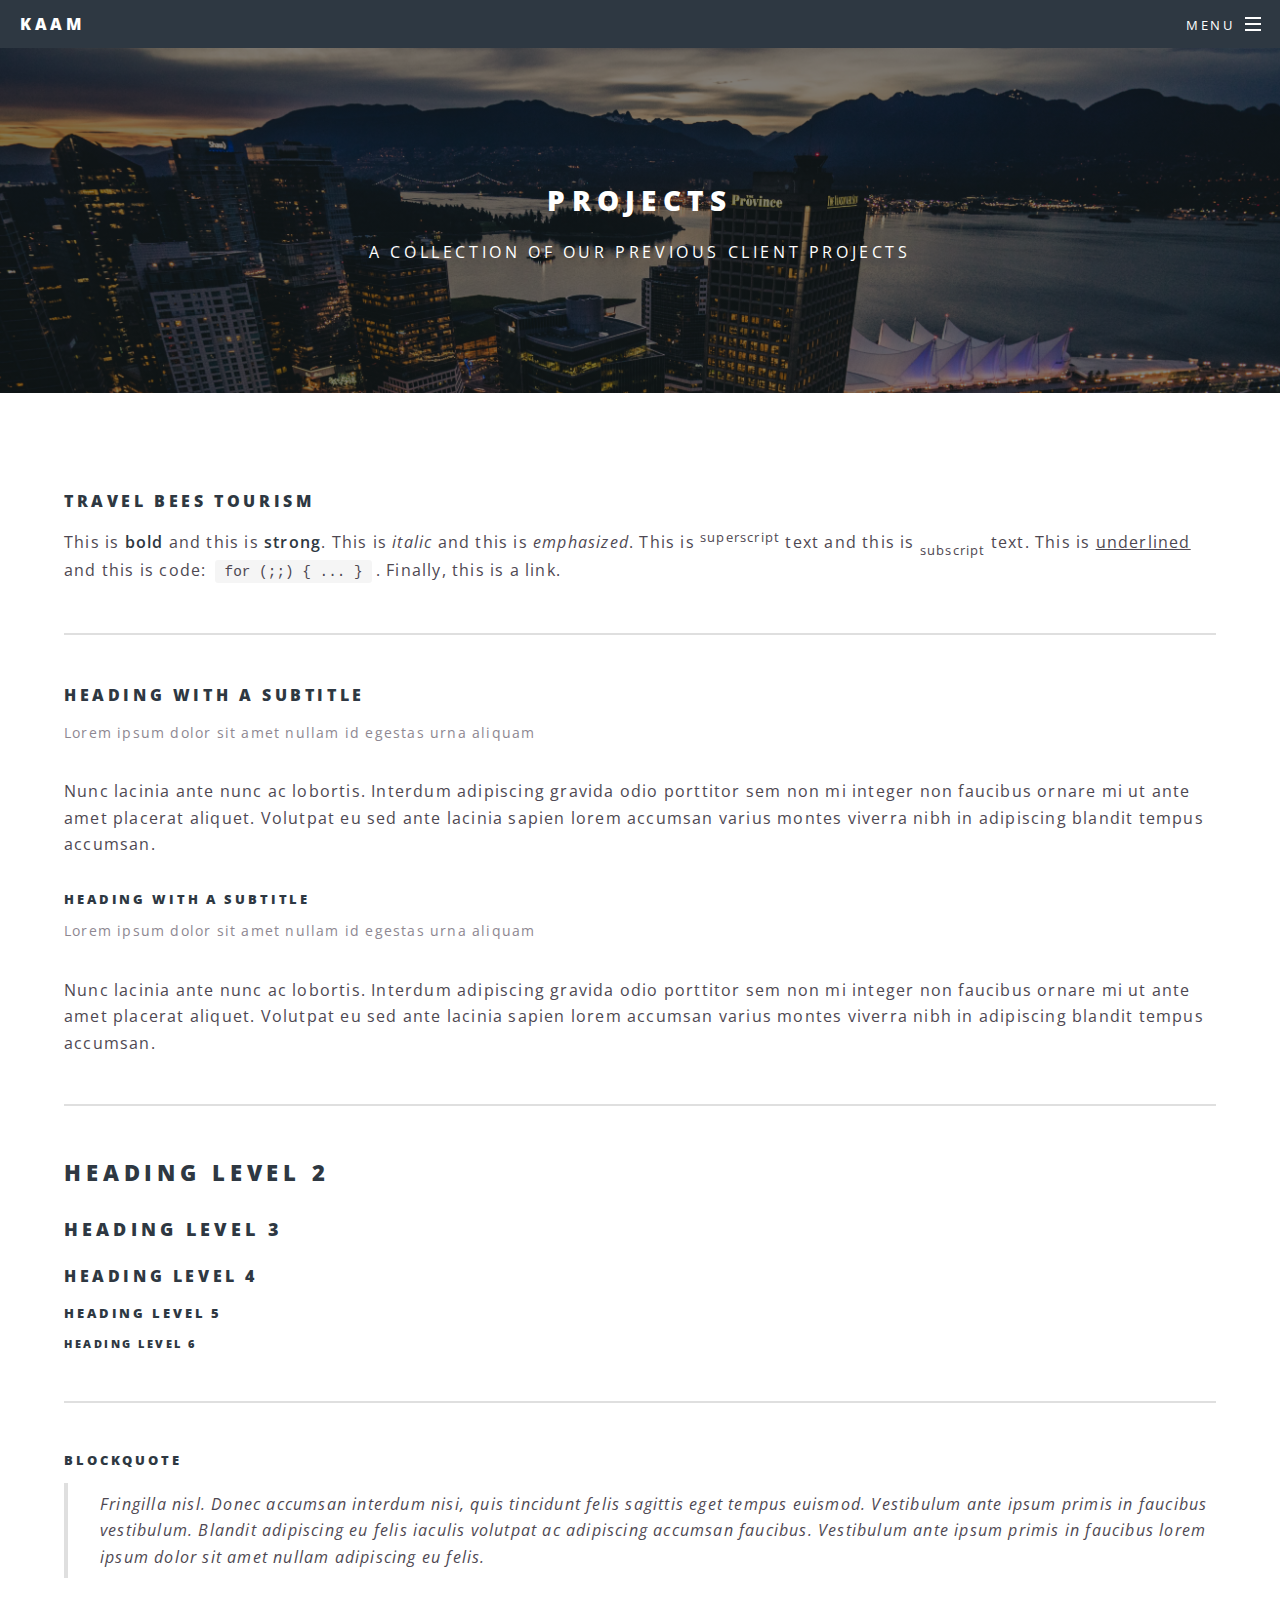
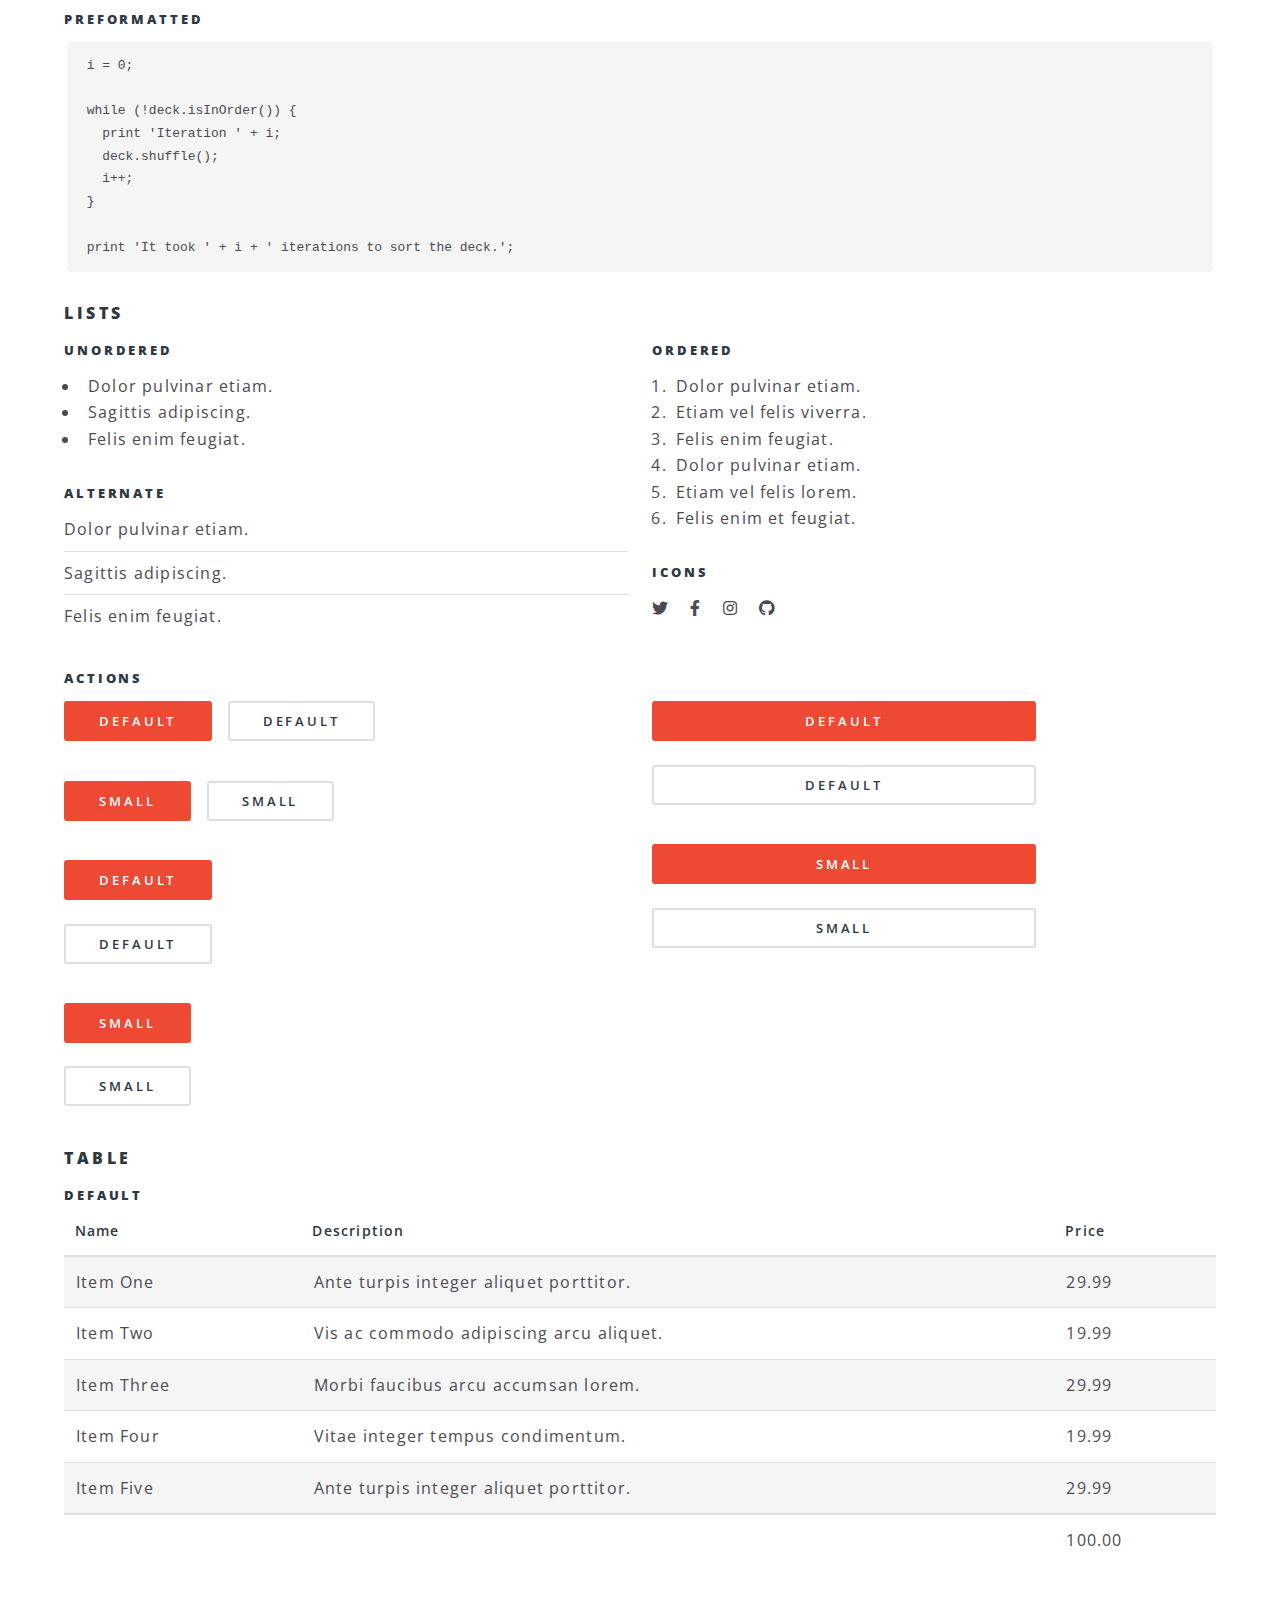
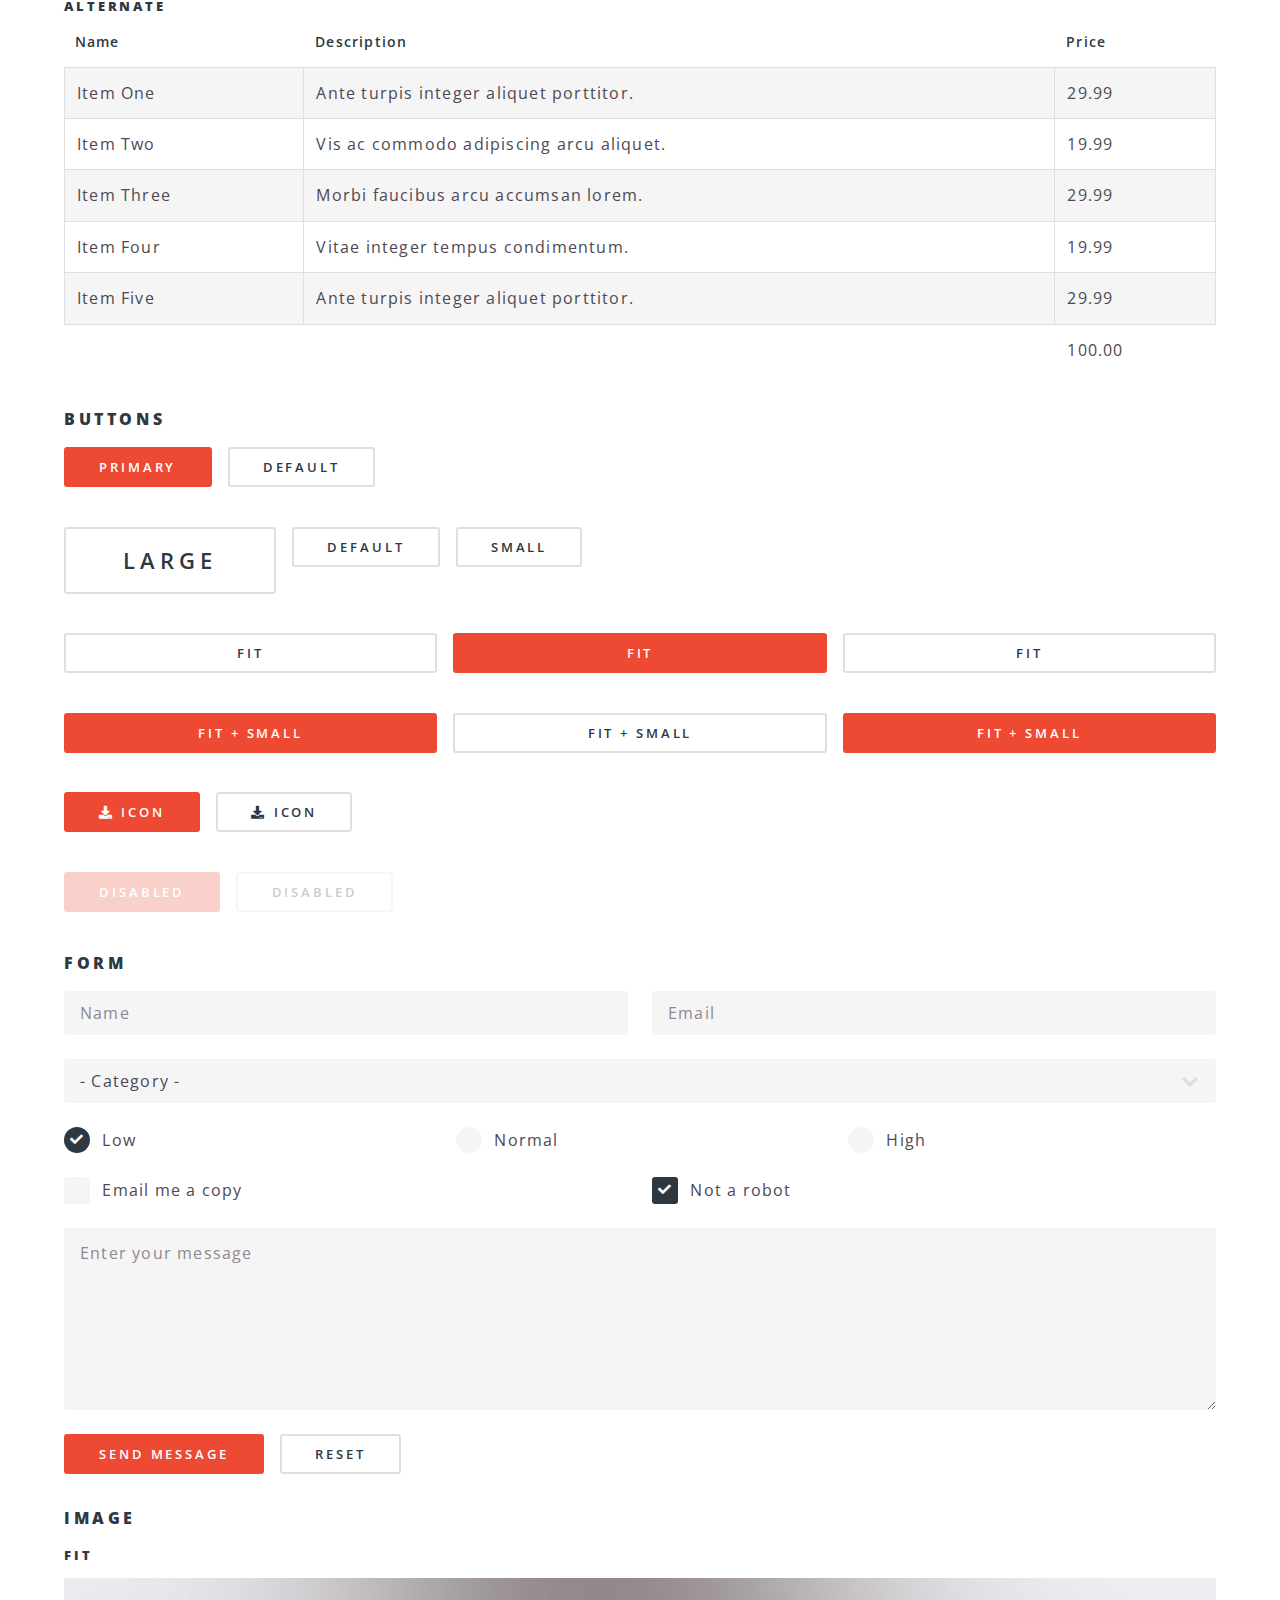
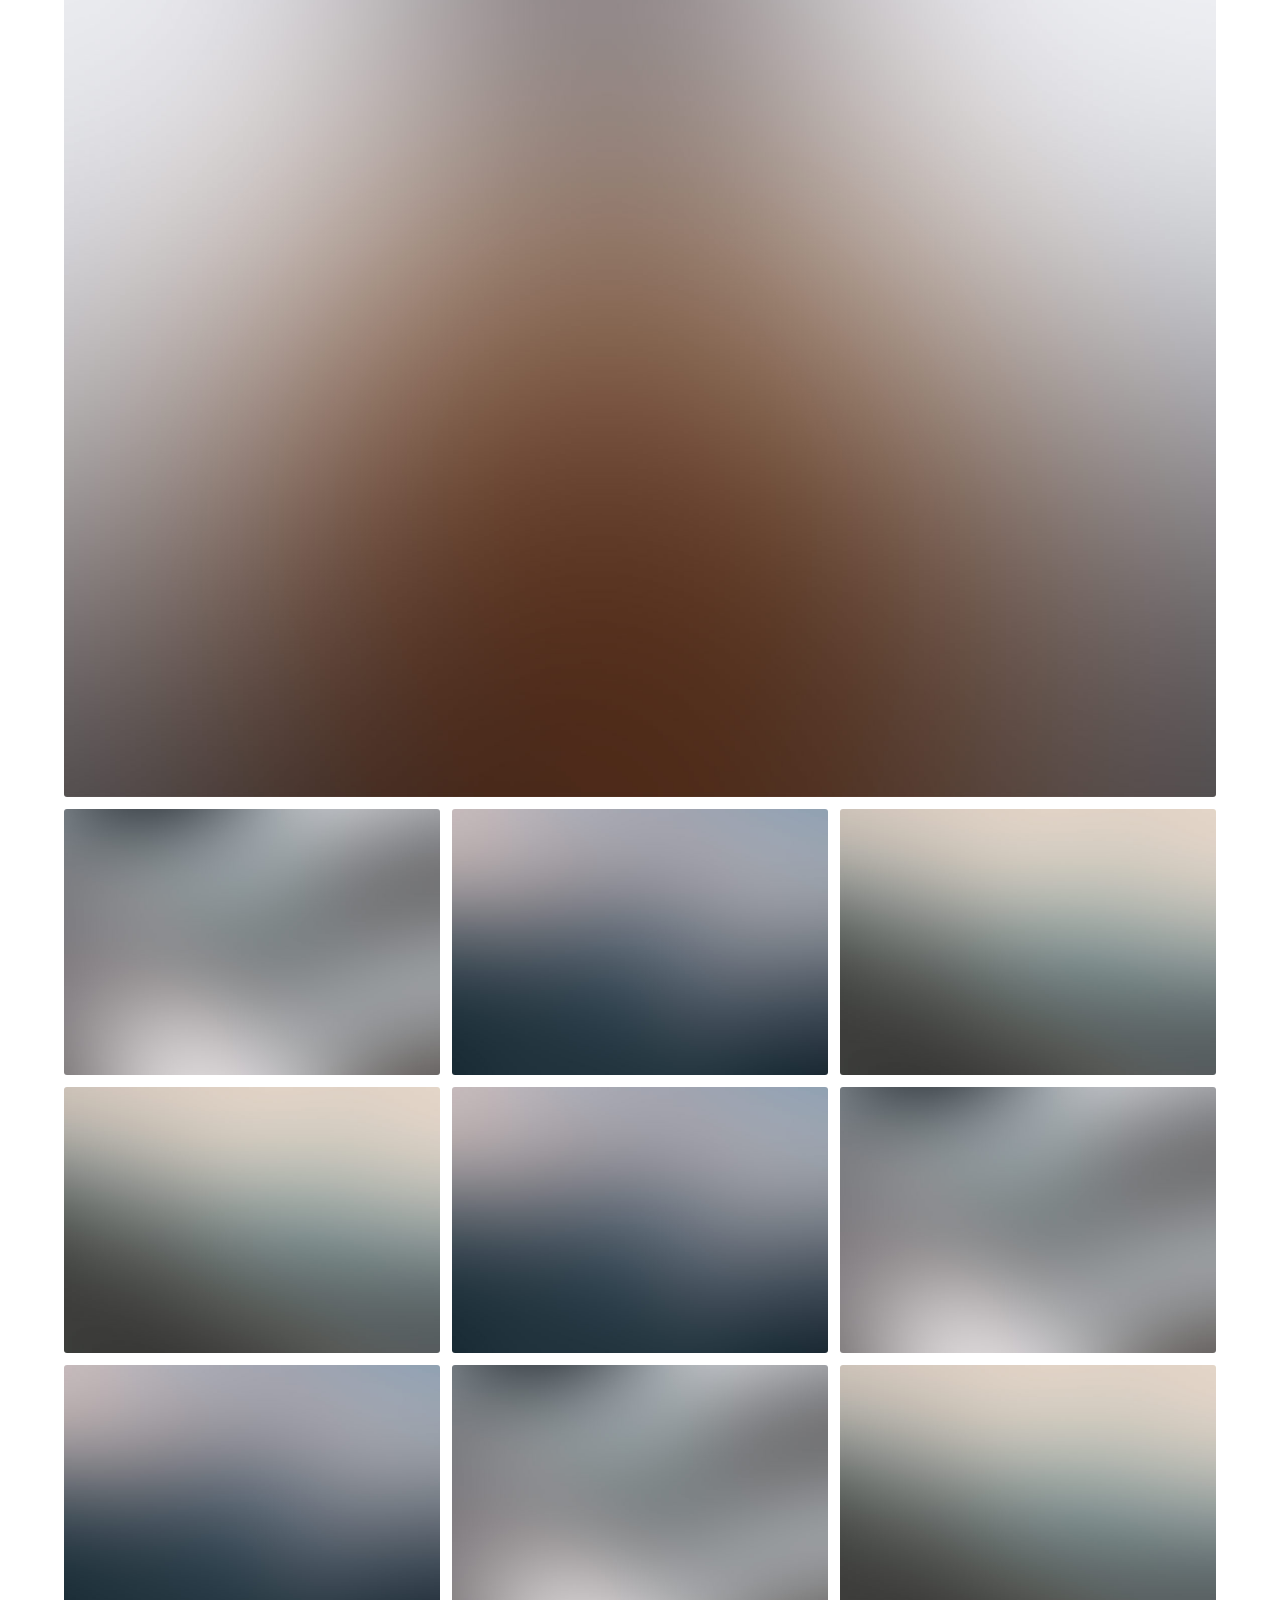
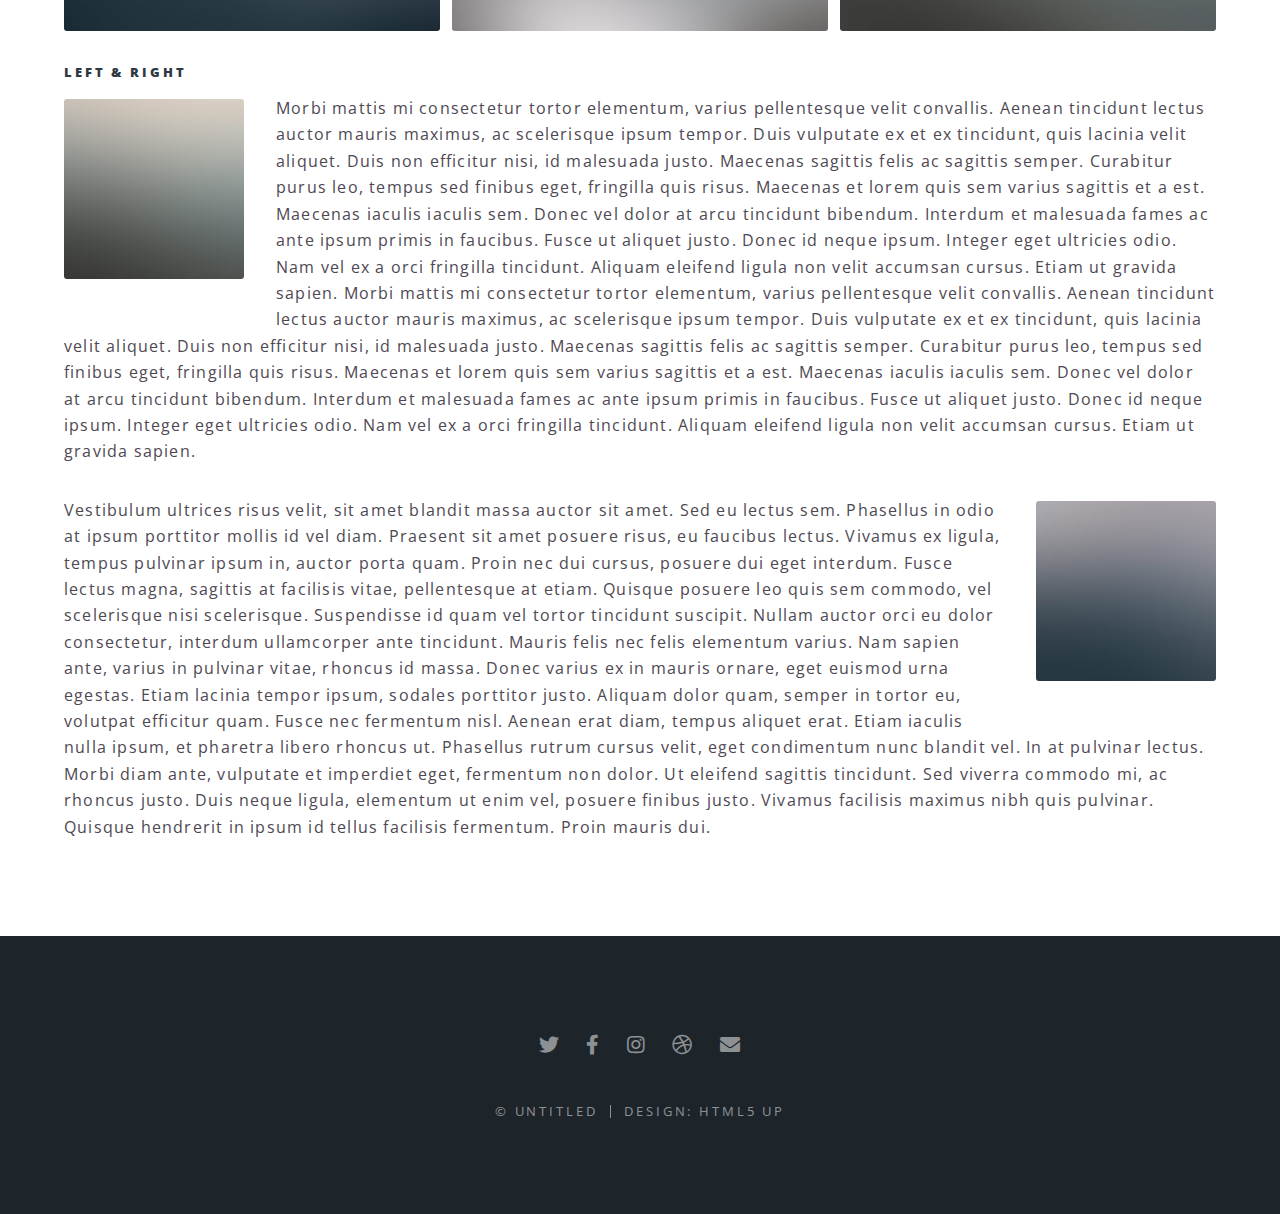
==== elements.html @ d5a46a58 "initial upload" ====
<!DOCTYPE HTML>
<!--
	Spectral by HTML5 UP
	html5up.net | @ajlkn
	Free for personal and commercial use under the CCA 3.0 license (html5up.net/license)
-->
<html>
	<head>
		<title>Kaam</title>
		<meta charset="utf-8" />
		<meta name="viewport" content="width=device-width, initial-scale=1, user-scalable=no" />
		<link rel="stylesheet" href="assets/css/main.css" />
		<noscript><link rel="stylesheet" href="assets/css/noscript.css" /></noscript>
	</head>
	<body class="is-preload">

		<!-- Page Wrapper -->
			<div id="page-wrapper">

				<!-- Header -->
					<header id="header">
						<h1><a href="index.html">Kaam</a></h1>
						<nav id="nav">
							<ul>
								<li class="special">
									<a href="#menu" class="menuToggle"><span>Menu</span></a>
									<div id="menu">
										<ul>
											<li><a href="index.html">Home</a></li>
											<li><a href="generic.html">Services</a></li>
											<li><a href="elements.html">Projects</a></li>
											<li><a href="#inner">Get a quote</a></li>
											<li><a href="#end">Contact Us</a></li>
										</ul>
									</div>
								</li>
							</ul>
						</nav>
					</header>

				<!-- Main -->
					<article id="main">
						<header>
							<h2>Projects</h2>
							<p>A collection of our previous client projects</p>
						</header>
						<section class="wrapper style5">
							<div class="inner">

								<section>
									<h4><a href="http://travelbees-com.stackstaging.com/" target="_blank">Travel Bees Tourism</a></h4>
									<p>This is <b>bold</b> and this is <strong>strong</strong>. This is <i>italic</i> and this is <em>emphasized</em>.
									This is <sup>superscript</sup> text and this is <sub>subscript</sub> text.
									This is <u>underlined</u> and this is code: <code>for (;;) { ... }</code>. Finally, <a href="#">this is a link</a>.</p>
									<hr />
									<header>
										<h4>Heading with a Subtitle</h4>
										<p>Lorem ipsum dolor sit amet nullam id egestas urna aliquam</p>
									</header>
									<p>Nunc lacinia ante nunc ac lobortis. Interdum adipiscing gravida odio porttitor sem non mi integer non faucibus ornare mi ut ante amet placerat aliquet. Volutpat eu sed ante lacinia sapien lorem accumsan varius montes viverra nibh in adipiscing blandit tempus accumsan.</p>
									<header>
										<h5>Heading with a Subtitle</h5>
										<p>Lorem ipsum dolor sit amet nullam id egestas urna aliquam</p>
									</header>
									<p>Nunc lacinia ante nunc ac lobortis. Interdum adipiscing gravida odio porttitor sem non mi integer non faucibus ornare mi ut ante amet placerat aliquet. Volutpat eu sed ante lacinia sapien lorem accumsan varius montes viverra nibh in adipiscing blandit tempus accumsan.</p>
									<hr />
									<h2>Heading Level 2</h2>
									<h3>Heading Level 3</h3>
									<h4>Heading Level 4</h4>
									<h5>Heading Level 5</h5>
									<h6>Heading Level 6</h6>
									<hr />
									<h5>Blockquote</h5>
									<blockquote>Fringilla nisl. Donec accumsan interdum nisi, quis tincidunt felis sagittis eget tempus euismod. Vestibulum ante ipsum primis in faucibus vestibulum. Blandit adipiscing eu felis iaculis volutpat ac adipiscing accumsan faucibus. Vestibulum ante ipsum primis in faucibus lorem ipsum dolor sit amet nullam adipiscing eu felis.</blockquote>
									<h5>Preformatted</h5>
									<pre><code>i = 0;

while (!deck.isInOrder()) {
  print 'Iteration ' + i;
  deck.shuffle();
  i++;
}

print 'It took ' + i + ' iterations to sort the deck.';</code></pre>
								</section>

								<section>
									<h4>Lists</h4>
									<div class="row">
										<div class="col-6 col-12-medium">
											<h5>Unordered</h5>
											<ul>
												<li>Dolor pulvinar etiam.</li>
												<li>Sagittis adipiscing.</li>
												<li>Felis enim feugiat.</li>
											</ul>
											<h5>Alternate</h5>
											<ul class="alt">
												<li>Dolor pulvinar etiam.</li>
												<li>Sagittis adipiscing.</li>
												<li>Felis enim feugiat.</li>
											</ul>
										</div>
										<div class="col-6 col-12-medium">
											<h5>Ordered</h5>
											<ol>
												<li>Dolor pulvinar etiam.</li>
												<li>Etiam vel felis viverra.</li>
												<li>Felis enim feugiat.</li>
												<li>Dolor pulvinar etiam.</li>
												<li>Etiam vel felis lorem.</li>
												<li>Felis enim et feugiat.</li>
											</ol>
											<h5>Icons</h5>
											<ul class="icons">
												<li><a href="#" class="icon brands fa-twitter"><span class="label">Twitter</span></a></li>
												<li><a href="#" class="icon brands fa-facebook-f"><span class="label">Facebook</span></a></li>
												<li><a href="#" class="icon brands fa-instagram"><span class="label">Instagram</span></a></li>
												<li><a href="#" class="icon brands fa-github"><span class="label">Github</span></a></li>
											</ul>
										</div>
									</div>
									<h5>Actions</h5>
									<div class="row">
										<div class="col-6 col-12-medium">
											<ul class="actions">
												<li><a href="#" class="button primary">Default</a></li>
												<li><a href="#" class="button">Default</a></li>
											</ul>
											<ul class="actions small">
												<li><a href="#" class="button primary small">Small</a></li>
												<li><a href="#" class="button small">Small</a></li>
											</ul>
											<ul class="actions stacked">
												<li><a href="#" class="button primary">Default</a></li>
												<li><a href="#" class="button">Default</a></li>
											</ul>
											<ul class="actions stacked">
												<li><a href="#" class="button primary small">Small</a></li>
												<li><a href="#" class="button small">Small</a></li>
											</ul>
										</div>
										<div class="col-6 col-12-medium">
											<ul class="actions stacked">
												<li><a href="#" class="button primary fit">Default</a></li>
												<li><a href="#" class="button fit">Default</a></li>
											</ul>
											<ul class="actions stacked">
												<li><a href="#" class="button primary small fit">Small</a></li>
												<li><a href="#" class="button small fit">Small</a></li>
											</ul>
										</div>
									</div>
								</section>

								<section>
									<h4>Table</h4>
									<h5>Default</h5>
									<div class="table-wrapper">
										<table>
											<thead>
												<tr>
													<th>Name</th>
													<th>Description</th>
													<th>Price</th>
												</tr>
											</thead>
											<tbody>
												<tr>
													<td>Item One</td>
													<td>Ante turpis integer aliquet porttitor.</td>
													<td>29.99</td>
												</tr>
												<tr>
													<td>Item Two</td>
													<td>Vis ac commodo adipiscing arcu aliquet.</td>
													<td>19.99</td>
												</tr>
												<tr>
													<td>Item Three</td>
													<td> Morbi faucibus arcu accumsan lorem.</td>
													<td>29.99</td>
												</tr>
												<tr>
													<td>Item Four</td>
													<td>Vitae integer tempus condimentum.</td>
													<td>19.99</td>
												</tr>
												<tr>
													<td>Item Five</td>
													<td>Ante turpis integer aliquet porttitor.</td>
													<td>29.99</td>
												</tr>
											</tbody>
											<tfoot>
												<tr>
													<td colspan="2"></td>
													<td>100.00</td>
												</tr>
											</tfoot>
										</table>
									</div>

									<h5>Alternate</h5>
									<div class="table-wrapper">
										<table class="alt">
											<thead>
												<tr>
													<th>Name</th>
													<th>Description</th>
													<th>Price</th>
												</tr>
											</thead>
											<tbody>
												<tr>
													<td>Item One</td>
													<td>Ante turpis integer aliquet porttitor.</td>
													<td>29.99</td>
												</tr>
												<tr>
													<td>Item Two</td>
													<td>Vis ac commodo adipiscing arcu aliquet.</td>
													<td>19.99</td>
												</tr>
												<tr>
													<td>Item Three</td>
													<td> Morbi faucibus arcu accumsan lorem.</td>
													<td>29.99</td>
												</tr>
												<tr>
													<td>Item Four</td>
													<td>Vitae integer tempus condimentum.</td>
													<td>19.99</td>
												</tr>
												<tr>
													<td>Item Five</td>
													<td>Ante turpis integer aliquet porttitor.</td>
													<td>29.99</td>
												</tr>
											</tbody>
											<tfoot>
												<tr>
													<td colspan="2"></td>
													<td>100.00</td>
												</tr>
											</tfoot>
										</table>
									</div>
								</section>

								<section>
									<h4>Buttons</h4>
									<ul class="actions">
										<li><a href="#" class="button primary">Primary</a></li>
										<li><a href="#" class="button">Default</a></li>
									</ul>
									<ul class="actions">
										<li><a href="#" class="button large">Large</a></li>
										<li><a href="#" class="button">Default</a></li>
										<li><a href="#" class="button small">Small</a></li>
									</ul>
									<ul class="actions fit">
										<li><a href="#" class="button fit">Fit</a></li>
										<li><a href="#" class="button primary fit">Fit</a></li>
										<li><a href="#" class="button fit">Fit</a></li>
									</ul>
									<ul class="actions fit small">
										<li><a href="#" class="button primary fit small">Fit + Small</a></li>
										<li><a href="#" class="button fit small">Fit + Small</a></li>
										<li><a href="#" class="button primary fit small">Fit + Small</a></li>
									</ul>
									<ul class="actions">
										<li><a href="#" class="button primary icon solid fa-download">Icon</a></li>
										<li><a href="#" class="button icon solid fa-download">Icon</a></li>
									</ul>
									<ul class="actions">
										<li><span class="button primary disabled">Disabled</span></li>
										<li><span class="button disabled">Disabled</span></li>
									</ul>
								</section>

								<section>
									<h4>Form</h4>
									<form method="post" action="#">
										<div class="row gtr-uniform">
											<div class="col-6 col-12-xsmall">
												<input type="text" name="demo-name" id="demo-name" value="" placeholder="Name" />
											</div>
											<div class="col-6 col-12-xsmall">
												<input type="email" name="demo-email" id="demo-email" value="" placeholder="Email" />
											</div>
											<div class="col-12">
												<select name="demo-category" id="demo-category">
													<option value="">- Category -</option>
													<option value="1">Manufacturing</option>
													<option value="1">Shipping</option>
													<option value="1">Administration</option>
													<option value="1">Human Resources</option>
												</select>
											</div>
											<div class="col-4 col-12-small">
												<input type="radio" id="demo-priority-low" name="demo-priority" checked>
												<label for="demo-priority-low">Low</label>
											</div>
											<div class="col-4 col-12-small">
												<input type="radio" id="demo-priority-normal" name="demo-priority">
												<label for="demo-priority-normal">Normal</label>
											</div>
											<div class="col-4 col-12-small">
												<input type="radio" id="demo-priority-high" name="demo-priority">
												<label for="demo-priority-high">High</label>
											</div>
											<div class="col-6 col-12-small">
												<input type="checkbox" id="demo-copy" name="demo-copy">
												<label for="demo-copy">Email me a copy</label>
											</div>
											<div class="col-6 col-12-small">
												<input type="checkbox" id="demo-human" name="demo-human" checked>
												<label for="demo-human">Not a robot</label>
											</div>
											<div class="col-12">
												<textarea name="demo-message" id="demo-message" placeholder="Enter your message" rows="6"></textarea>
											</div>
											<div class="col-12">
												<ul class="actions">
													<li><input type="submit" value="Send Message" class="primary" /></li>
													<li><input type="reset" value="Reset" /></li>
												</ul>
											</div>
										</div>
									</form>
								</section>

								<section>
									<h4>Image</h4>
									<h5>Fit</h5>
									<div class="box alt">
										<div class="row gtr-50 gtr-uniform">
											<div class="col-12"><span class="image fit"><img src="images/banner.jpg" alt="" /></span></div>
											<div class="col-4"><span class="image fit"><img src="images/pic01.jpg" alt="" /></span></div>
											<div class="col-4"><span class="image fit"><img src="images/pic02.jpg" alt="" /></span></div>
											<div class="col-4"><span class="image fit"><img src="images/pic03.jpg" alt="" /></span></div>
											<div class="col-4"><span class="image fit"><img src="images/pic03.jpg" alt="" /></span></div>
											<div class="col-4"><span class="image fit"><img src="images/pic02.jpg" alt="" /></span></div>
											<div class="col-4"><span class="image fit"><img src="images/pic01.jpg" alt="" /></span></div>
											<div class="col-4"><span class="image fit"><img src="images/pic02.jpg" alt="" /></span></div>
											<div class="col-4"><span class="image fit"><img src="images/pic01.jpg" alt="" /></span></div>
											<div class="col-4"><span class="image fit"><img src="images/pic03.jpg" alt="" /></span></div>
										</div>
									</div>
									<h5>Left &amp; Right</h5>
									<p><span class="image left"><img src="images/pic04.jpg" alt="" /></span>Morbi mattis mi consectetur tortor elementum, varius pellentesque velit convallis. Aenean tincidunt lectus auctor mauris maximus, ac scelerisque ipsum tempor. Duis vulputate ex et ex tincidunt, quis lacinia velit aliquet. Duis non efficitur nisi, id malesuada justo. Maecenas sagittis felis ac sagittis semper. Curabitur purus leo, tempus sed finibus eget, fringilla quis risus. Maecenas et lorem quis sem varius sagittis et a est. Maecenas iaculis iaculis sem. Donec vel dolor at arcu tincidunt bibendum. Interdum et malesuada fames ac ante ipsum primis in faucibus. Fusce ut aliquet justo. Donec id neque ipsum. Integer eget ultricies odio. Nam vel ex a orci fringilla tincidunt. Aliquam eleifend ligula non velit accumsan cursus. Etiam ut gravida sapien. Morbi mattis mi consectetur tortor elementum, varius pellentesque velit convallis. Aenean tincidunt lectus auctor mauris maximus, ac scelerisque ipsum tempor. Duis vulputate ex et ex tincidunt, quis lacinia velit aliquet. Duis non efficitur nisi, id malesuada justo. Maecenas sagittis felis ac sagittis semper. Curabitur purus leo, tempus sed finibus eget, fringilla quis risus. Maecenas et lorem quis sem varius sagittis et a est. Maecenas iaculis iaculis sem. Donec vel dolor at arcu tincidunt bibendum. Interdum et malesuada fames ac ante ipsum primis in faucibus. Fusce ut aliquet justo. Donec id neque ipsum. Integer eget ultricies odio. Nam vel ex a orci fringilla tincidunt. Aliquam eleifend ligula non velit accumsan cursus. Etiam ut gravida sapien.</p>
									<p><span class="image right"><img src="images/pic05.jpg" alt="" /></span>Vestibulum ultrices risus velit, sit amet blandit massa auctor sit amet. Sed eu lectus sem. Phasellus in odio at ipsum porttitor mollis id vel diam. Praesent sit amet posuere risus, eu faucibus lectus. Vivamus ex ligula, tempus pulvinar ipsum in, auctor porta quam. Proin nec dui cursus, posuere dui eget interdum. Fusce lectus magna, sagittis at facilisis vitae, pellentesque at etiam. Quisque posuere leo quis sem commodo, vel scelerisque nisi scelerisque. Suspendisse id quam vel tortor tincidunt suscipit. Nullam auctor orci eu dolor consectetur, interdum ullamcorper ante tincidunt. Mauris felis nec felis elementum varius. Nam sapien ante, varius in pulvinar vitae, rhoncus id massa. Donec varius ex in mauris ornare, eget euismod urna egestas. Etiam lacinia tempor ipsum, sodales porttitor justo. Aliquam dolor quam, semper in tortor eu, volutpat efficitur quam. Fusce nec fermentum nisl. Aenean erat diam, tempus aliquet erat. Etiam iaculis nulla ipsum, et pharetra libero rhoncus ut. Phasellus rutrum cursus velit, eget condimentum nunc blandit vel. In at pulvinar lectus. Morbi diam ante, vulputate et imperdiet eget, fermentum non dolor. Ut eleifend sagittis tincidunt. Sed viverra commodo mi, ac rhoncus justo. Duis neque ligula, elementum ut enim vel, posuere finibus justo. Vivamus facilisis maximus nibh quis pulvinar. Quisque hendrerit in ipsum id tellus facilisis fermentum. Proin mauris dui.</p>
								</section>

							</div>
						</section>
					</article>

				<!-- Footer -->
					<footer id="footer">
						<ul class="icons">
							<li><a href="#" class="icon brands fa-twitter"><span class="label">Twitter</span></a></li>
							<li><a href="#" class="icon brands fa-facebook-f"><span class="label">Facebook</span></a></li>
							<li><a href="#" class="icon brands fa-instagram"><span class="label">Instagram</span></a></li>
							<li><a href="#" class="icon brands fa-dribbble"><span class="label">Dribbble</span></a></li>
							<li><a href="#" class="icon solid fa-envelope"><span class="label">Email</span></a></li>
						</ul>
						<ul class="copyright">
							<li>&copy; Untitled</li><li>Design: <a href="http://html5up.net">HTML5 UP</a></li>
						</ul>
					</footer>

			</div>

		<!-- Scripts -->
			<script src="assets/js/jquery.min.js"></script>
			<script src="assets/js/jquery.scrollex.min.js"></script>
			<script src="assets/js/jquery.scrolly.min.js"></script>
			<script src="assets/js/browser.min.js"></script>
			<script src="assets/js/breakpoints.min.js"></script>
			<script src="assets/js/util.js"></script>
			<script src="assets/js/main.js"></script>

	</body>
</html>
---- assets/css/main.css ----
@import url(fontawesome-all.min.css);
@import url("https://fonts.googleapis.com/css?family=Open+Sans:400,400italic,600,600italic,800,800italic");

/*
	Spectral by HTML5 UP
	html5up.net | @ajlkn
	Free for personal and commercial use under the CCA 3.0 license (html5up.net/license)
*/


html, body, div, span, applet, object,
iframe, h1, h2, h3, h4, h5, h6, p, blockquote,
pre, a, abbr, acronym, address, big, cite,
code, del, dfn, em, img, ins, kbd, q, s, samp,
small, strike, strong, sub, sup, tt, var, b,
u, i, center, dl, dt, dd, ol, ul, li, fieldset,
form, label, legend, table, caption, tbody,
tfoot, thead, tr, th, td, article, aside,
canvas, details, embed, figure, figcaption,
footer, header, hgroup, menu, nav, output, ruby,
section, summary, time, mark, audio, video {
	margin: 0;
	padding: 0;
	border: 0;
	font-size: 100%;
	font: inherit;
	vertical-align: baseline;}

article, aside, details, figcaption, figure,
footer, header, hgroup, menu, nav, section {
	display: block;}

body {
	line-height: 1;
}

ol, ul {
	list-style: none;
}

blockquote, q {
	quotes: none;
}

	blockquote:before, blockquote:after, q:before, q:after {
		content: '';
		content: none;
	}

table {
	border-collapse: collapse;
	border-spacing: 0;
}

body {
	-webkit-text-size-adjust: none;
}

mark {
	background-color: transparent;
	color: inherit;
}

input::-moz-focus-inner {
	border: 0;
	padding: 0;
}

input, select, textarea {
	-moz-appearance: none;
	-webkit-appearance: none;
	-ms-appearance: none;
	appearance: none;
}

/* Basic */

	@-ms-viewport {
		width: device-width;
	}

	html {
		box-sizing: border-box;
	}

	*, *:before, *:after {
		box-sizing: inherit;
	}

	body {
		background: #2e3842;
	}

		body.is-preload *, body.is-preload *:before, body.is-preload *:after {
			-moz-animation: none !important;
			-webkit-animation: none !important;
			-ms-animation: none !important;
			animation: none !important;
			-moz-transition: none !important;
			-webkit-transition: none !important;
			-ms-transition: none !important;
			transition: none !important;
		}

	body, input, select, textarea {
		color: #fff;
		font-family: "Open Sans", Helvetica, sans-serif;
		font-size: 15pt;
		font-weight: 400;
		letter-spacing: 0.075em;
		line-height: 1.65em;
	}

		@media screen and (max-width: 1680px) {

			body, input, select, textarea {
				font-size: 13pt;
			}

		}

		@media screen and (max-width: 1280px) {

			body, input, select, textarea {
				font-size: 12pt;
			}

		}

		@media screen and (max-width: 736px) {

			body, input, select, textarea {
				font-size: 11pt;
				letter-spacing: 0.0375em;
			}

		}

	a {
		-moz-transition: color 0.2s ease, border-bottom-color 0.2s ease;
		-webkit-transition: color 0.2s ease, border-bottom-color 0.2s ease;
		-ms-transition: color 0.2s ease, border-bottom-color 0.2s ease;
		transition: color 0.2s ease, border-bottom-color 0.2s ease;
		color: inherit;
		text-decoration: none;
	}

		a:hover {
			border-bottom-color: transparent;
		}

	strong, b {
		color: #fff;
		font-weight: 600;
	}

	em, i {
		font-style: italic;
	}

	p {
		margin: 0 0 2em 0;
	}

	h1, h2, h3, h4, h5, h6 {
		color: #fff;
		font-weight: 800;
		letter-spacing: 0.225em;
		line-height: 1em;
		margin: 0 0 1em 0;
		text-transform: uppercase;
	}

		h1 a, h2 a, h3 a, h4 a, h5 a, h6 a {
			color: inherit;
			text-decoration: none;
		}

	h2 {
		font-size: 1.35em;
		line-height: 1.75em;
	}

		@media screen and (max-width: 736px) {

			h2 {
				font-size: 1.1em;
				line-height: 1.65em;
			}

		}

	h3 {
		font-size: 1.15em;
		line-height: 1.75em;
	}

		@media screen and (max-width: 736px) {

			h3 {
				font-size: 1em;
				line-height: 1.65em;
			}

		}

	h4 {
		font-size: 1em;
		line-height: 1.5em;
	}

	h5 {
		font-size: 0.8em;
		line-height: 1.5em;
	}

	h6 {
		font-size: 0.7em;
		line-height: 1.5em;
	}

	sub {
		font-size: 0.8em;
		position: relative;
		top: 0.5em;
	}

	sup {
		font-size: 0.8em;
		position: relative;
		top: -0.5em;
	}

	hr {
		border: 0;
		border-bottom: solid 2px #fff;
		margin: 3em 0;
	}

		hr.major {
			margin: 4.5em 0;
		}

	blockquote {
		border-left: solid 4px #fff;
		font-style: italic;
		margin: 0 0 2em 0;
		padding: 0.5em 0 0.5em 2em;
	}

	code {
		background: rgba(144, 144, 144, 0.25);
		border-radius: 3px;
		font-family: "Courier New", monospace;
		font-size: 0.9em;
		letter-spacing: 0;
		margin: 0 0.25em;
		padding: 0.25em 0.65em;
	}

	pre {
		-webkit-overflow-scrolling: touch;
		font-family: "Courier New", monospace;
		font-size: 0.9em;
		margin: 0 0 2em 0;
	}

		pre code {
			display: block;
			line-height: 1.75em;
			padding: 1em 1.5em;
			overflow-x: auto;
		}

	.align-left {
		text-align: left;
	}

	.align-center {
		text-align: center;
	}

	.align-right {
		text-align: right;
	}

/* Row */

	.row {
		display: flex;
		flex-wrap: wrap;
		box-sizing: border-box;
		align-items: stretch;
	}

		.row > * {
			box-sizing: border-box;
		}

		.row.gtr-uniform > * > :last-child {
			margin-bottom: 0;
		}

		.row.aln-left {
			justify-content: flex-start;
		}

		.row.aln-center {
			justify-content: center;
		}

		.row.aln-right {
			justify-content: flex-end;
		}

		.row.aln-top {
			align-items: flex-start;
		}

		.row.aln-middle {
			align-items: center;
		}

		.row.aln-bottom {
			align-items: flex-end;
		}

		.row > .imp {
			order: -1;
		}

		.row > .col-1 {
			width: 8.33333%;
		}

		.row > .off-1 {
			margin-left: 8.33333%;
		}

		.row > .col-2 {
			width: 16.66667%;
		}

		.row > .off-2 {
			margin-left: 16.66667%;
		}

		.row > .col-3 {
			width: 25%;
		}

		.row > .off-3 {
			margin-left: 25%;
		}

		.row > .col-4 {
			width: 33.33333%;
		}

		.row > .off-4 {
			margin-left: 33.33333%;
		}

		.row > .col-5 {
			width: 41.66667%;
		}

		.row > .off-5 {
			margin-left: 41.66667%;
		}

		.row > .col-6 {
			width: 50%;
		}

		.row > .off-6 {
			margin-left: 50%;
		}

		.row > .col-7 {
			width: 58.33333%;
		}

		.row > .off-7 {
			margin-left: 58.33333%;
		}

		.row > .col-8 {
			width: 66.66667%;
		}

		.row > .off-8 {
			margin-left: 66.66667%;
		}

		.row > .col-9 {
			width: 75%;
		}

		.row > .off-9 {
			margin-left: 75%;
		}

		.row > .col-10 {
			width: 83.33333%;
		}

		.row > .off-10 {
			margin-left: 83.33333%;
		}

		.row > .col-11 {
			width: 91.66667%;
		}

		.row > .off-11 {
			margin-left: 91.66667%;
		}

		.row > .col-12 {
			width: 100%;
		}

		.row > .off-12 {
			margin-left: 100%;
		}

		.row.gtr-0 {
			margin-top: 0;
			margin-left: 0em;
		}

			.row.gtr-0 > * {
				padding: 0 0 0 0em;
			}

			.row.gtr-0.gtr-uniform {
				margin-top: 0em;
			}

				.row.gtr-0.gtr-uniform > * {
					padding-top: 0em;
				}

		.row.gtr-25 {
			margin-top: 0;
			margin-left: -0.375em;
		}

			.row.gtr-25 > * {
				padding: 0 0 0 0.375em;
			}

			.row.gtr-25.gtr-uniform {
				margin-top: -0.375em;
			}

				.row.gtr-25.gtr-uniform > * {
					padding-top: 0.375em;
				}

		.row.gtr-50 {
			margin-top: 0;
			margin-left: -0.75em;
		}

			.row.gtr-50 > * {
				padding: 0 0 0 0.75em;
			}

			.row.gtr-50.gtr-uniform {
				margin-top: -0.75em;
			}

				.row.gtr-50.gtr-uniform > * {
					padding-top: 0.75em;
				}

		.row {
			margin-top: 0;
			margin-left: -1.5em;
		}

			.row > * {
				padding: 0 0 0 1.5em;
			}

			.row.gtr-uniform {
				margin-top: -1.5em;
			}

				.row.gtr-uniform > * {
					padding-top: 1.5em;
				}

		.row.gtr-150 {
			margin-top: 0;
			margin-left: -2.25em;
		}

			.row.gtr-150 > * {
				padding: 0 0 0 2.25em;
			}

			.row.gtr-150.gtr-uniform {
				margin-top: -2.25em;
			}

				.row.gtr-150.gtr-uniform > * {
					padding-top: 2.25em;
				}

		.row.gtr-200 {
			margin-top: 0;
			margin-left: -3em;
		}

			.row.gtr-200 > * {
				padding: 0 0 0 3em;
			}

			.row.gtr-200.gtr-uniform {
				margin-top: -3em;
			}

				.row.gtr-200.gtr-uniform > * {
					padding-top: 3em;
				}

		@media screen and (max-width: 1680px) {

			.row {
				display: flex;
				flex-wrap: wrap;
				box-sizing: border-box;
				align-items: stretch;
			}

				.row > * {
					box-sizing: border-box;
				}

				.row.gtr-uniform > * > :last-child {
					margin-bottom: 0;
				}

				.row.aln-left {
					justify-content: flex-start;
				}

				.row.aln-center {
					justify-content: center;
				}

				.row.aln-right {
					justify-content: flex-end;
				}

				.row.aln-top {
					align-items: flex-start;
				}

				.row.aln-middle {
					align-items: center;
				}

				.row.aln-bottom {
					align-items: flex-end;
				}

				.row > .imp-xlarge {
					order: -1;
				}

				.row > .col-1-xlarge {
					width: 8.33333%;
				}

				.row > .off-1-xlarge {
					margin-left: 8.33333%;
				}

				.row > .col-2-xlarge {
					width: 16.66667%;
				}

				.row > .off-2-xlarge {
					margin-left: 16.66667%;
				}

				.row > .col-3-xlarge {
					width: 25%;
				}

				.row > .off-3-xlarge {
					margin-left: 25%;
				}

				.row > .col-4-xlarge {
					width: 33.33333%;
				}

				.row > .off-4-xlarge {
					margin-left: 33.33333%;
				}

				.row > .col-5-xlarge {
					width: 41.66667%;
				}

				.row > .off-5-xlarge {
					margin-left: 41.66667%;
				}

				.row > .col-6-xlarge {
					width: 50%;
				}

				.row > .off-6-xlarge {
					margin-left: 50%;
				}

				.row > .col-7-xlarge {
					width: 58.33333%;
				}

				.row > .off-7-xlarge {
					margin-left: 58.33333%;
				}

				.row > .col-8-xlarge {
					width: 66.66667%;
				}

				.row > .off-8-xlarge {
					margin-left: 66.66667%;
				}

				.row > .col-9-xlarge {
					width: 75%;
				}

				.row > .off-9-xlarge {
					margin-left: 75%;
				}

				.row > .col-10-xlarge {
					width: 83.33333%;
				}

				.row > .off-10-xlarge {
					margin-left: 83.33333%;
				}

				.row > .col-11-xlarge {
					width: 91.66667%;
				}

				.row > .off-11-xlarge {
					margin-left: 91.66667%;
				}

				.row > .col-12-xlarge {
					width: 100%;
				}

				.row > .off-12-xlarge {
					margin-left: 100%;
				}

				.row.gtr-0 {
					margin-top: 0;
					margin-left: 0em;
				}

					.row.gtr-0 > * {
						padding: 0 0 0 0em;
					}

					.row.gtr-0.gtr-uniform {
						margin-top: 0em;
					}

						.row.gtr-0.gtr-uniform > * {
							padding-top: 0em;
						}

				.row.gtr-25 {
					margin-top: 0;
					margin-left: -0.375em;
				}

					.row.gtr-25 > * {
						padding: 0 0 0 0.375em;
					}

					.row.gtr-25.gtr-uniform {
						margin-top: -0.375em;
					}

						.row.gtr-25.gtr-uniform > * {
							padding-top: 0.375em;
						}

				.row.gtr-50 {
					margin-top: 0;
					margin-left: -0.75em;
				}

					.row.gtr-50 > * {
						padding: 0 0 0 0.75em;
					}

					.row.gtr-50.gtr-uniform {
						margin-top: -0.75em;
					}

						.row.gtr-50.gtr-uniform > * {
							padding-top: 0.75em;
						}

				.row {
					margin-top: 0;
					margin-left: -1.5em;
				}

					.row > * {
						padding: 0 0 0 1.5em;
					}

					.row.gtr-uniform {
						margin-top: -1.5em;
					}

						.row.gtr-uniform > * {
							padding-top: 1.5em;
						}

				.row.gtr-150 {
					margin-top: 0;
					margin-left: -2.25em;
				}

					.row.gtr-150 > * {
						padding: 0 0 0 2.25em;
					}

					.row.gtr-150.gtr-uniform {
						margin-top: -2.25em;
					}

						.row.gtr-150.gtr-uniform > * {
							padding-top: 2.25em;
						}

				.row.gtr-200 {
					margin-top: 0;
					margin-left: -3em;
				}

					.row.gtr-200 > * {
						padding: 0 0 0 3em;
					}

					.row.gtr-200.gtr-uniform {
						margin-top: -3em;
					}

						.row.gtr-200.gtr-uniform > * {
							padding-top: 3em;
						}

		}

		@media screen and (max-width: 1280px) {

			.row {
				display: flex;
				flex-wrap: wrap;
				box-sizing: border-box;
				align-items: stretch;
			}

				.row > * {
					box-sizing: border-box;
				}

				.row.gtr-uniform > * > :last-child {
					margin-bottom: 0;
				}

				.row.aln-left {
					justify-content: flex-start;
				}

				.row.aln-center {
					justify-content: center;
				}

				.row.aln-right {
					justify-content: flex-end;
				}

				.row.aln-top {
					align-items: flex-start;
				}

				.row.aln-middle {
					align-items: center;
				}

				.row.aln-bottom {
					align-items: flex-end;
				}

				.row > .imp-large {
					order: -1;
				}

				.row > .col-1-large {
					width: 8.33333%;
				}

				.row > .off-1-large {
					margin-left: 8.33333%;
				}

				.row > .col-2-large {
					width: 16.66667%;
				}

				.row > .off-2-large {
					margin-left: 16.66667%;
				}

				.row > .col-3-large {
					width: 25%;
				}

				.row > .off-3-large {
					margin-left: 25%;
				}

				.row > .col-4-large {
					width: 33.33333%;
				}

				.row > .off-4-large {
					margin-left: 33.33333%;
				}

				.row > .col-5-large {
					width: 41.66667%;
				}

				.row > .off-5-large {
					margin-left: 41.66667%;
				}

				.row > .col-6-large {
					width: 50%;
				}

				.row > .off-6-large {
					margin-left: 50%;
				}

				.row > .col-7-large {
					width: 58.33333%;
				}

				.row > .off-7-large {
					margin-left: 58.33333%;
				}

				.row > .col-8-large {
					width: 66.66667%;
				}

				.row > .off-8-large {
					margin-left: 66.66667%;
				}

				.row > .col-9-large {
					width: 75%;
				}

				.row > .off-9-large {
					margin-left: 75%;
				}

				.row > .col-10-large {
					width: 83.33333%;
				}

				.row > .off-10-large {
					margin-left: 83.33333%;
				}

				.row > .col-11-large {
					width: 91.66667%;
				}

				.row > .off-11-large {
					margin-left: 91.66667%;
				}

				.row > .col-12-large {
					width: 100%;
				}

				.row > .off-12-large {
					margin-left: 100%;
				}

				.row.gtr-0 {
					margin-top: 0;
					margin-left: 0em;
				}

					.row.gtr-0 > * {
						padding: 0 0 0 0em;
					}

					.row.gtr-0.gtr-uniform {
						margin-top: 0em;
					}

						.row.gtr-0.gtr-uniform > * {
							padding-top: 0em;
						}

				.row.gtr-25 {
					margin-top: 0;
					margin-left: -0.375em;
				}

					.row.gtr-25 > * {
						padding: 0 0 0 0.375em;
					}

					.row.gtr-25.gtr-uniform {
						margin-top: -0.375em;
					}

						.row.gtr-25.gtr-uniform > * {
							padding-top: 0.375em;
						}

				.row.gtr-50 {
					margin-top: 0;
					margin-left: -0.75em;
				}

					.row.gtr-50 > * {
						padding: 0 0 0 0.75em;
					}

					.row.gtr-50.gtr-uniform {
						margin-top: -0.75em;
					}

						.row.gtr-50.gtr-uniform > * {
							padding-top: 0.75em;
						}

				.row {
					margin-top: 0;
					margin-left: -1.5em;
				}

					.row > * {
						padding: 0 0 0 1.5em;
					}

					.row.gtr-uniform {
						margin-top: -1.5em;
					}

						.row.gtr-uniform > * {
							padding-top: 1.5em;
						}

				.row.gtr-150 {
					margin-top: 0;
					margin-left: -2.25em;
				}

					.row.gtr-150 > * {
						padding: 0 0 0 2.25em;
					}

					.row.gtr-150.gtr-uniform {
						margin-top: -2.25em;
					}

						.row.gtr-150.gtr-uniform > * {
							padding-top: 2.25em;
						}

				.row.gtr-200 {
					margin-top: 0;
					margin-left: -3em;
				}

					.row.gtr-200 > * {
						padding: 0 0 0 3em;
					}

					.row.gtr-200.gtr-uniform {
						margin-top: -3em;
					}

						.row.gtr-200.gtr-uniform > * {
							padding-top: 3em;
						}

		}

		@media screen and (max-width: 980px) {

			.row {
				display: flex;
				flex-wrap: wrap;
				box-sizing: border-box;
				align-items: stretch;
			}

				.row > * {
					box-sizing: border-box;
				}

				.row.gtr-uniform > * > :last-child {
					margin-bottom: 0;
				}

				.row.aln-left {
					justify-content: flex-start;
				}

				.row.aln-center {
					justify-content: center;
				}

				.row.aln-right {
					justify-content: flex-end;
				}

				.row.aln-top {
					align-items: flex-start;
				}

				.row.aln-middle {
					align-items: center;
				}

				.row.aln-bottom {
					align-items: flex-end;
				}

				.row > .imp-medium {
					order: -1;
				}

				.row > .col-1-medium {
					width: 8.33333%;
				}

				.row > .off-1-medium {
					margin-left: 8.33333%;
				}

				.row > .col-2-medium {
					width: 16.66667%;
				}

				.row > .off-2-medium {
					margin-left: 16.66667%;
				}

				.row > .col-3-medium {
					width: 25%;
				}

				.row > .off-3-medium {
					margin-left: 25%;
				}

				.row > .col-4-medium {
					width: 33.33333%;
				}

				.row > .off-4-medium {
					margin-left: 33.33333%;
				}

				.row > .col-5-medium {
					width: 41.66667%;
				}

				.row > .off-5-medium {
					margin-left: 41.66667%;
				}

				.row > .col-6-medium {
					width: 50%;
				}

				.row > .off-6-medium {
					margin-left: 50%;
				}

				.row > .col-7-medium {
					width: 58.33333%;
				}

				.row > .off-7-medium {
					margin-left: 58.33333%;
				}

				.row > .col-8-medium {
					width: 66.66667%;
				}

				.row > .off-8-medium {
					margin-left: 66.66667%;
				}

				.row > .col-9-medium {
					width: 75%;
				}

				.row > .off-9-medium {
					margin-left: 75%;
				}

				.row > .col-10-medium {
					width: 83.33333%;
				}

				.row > .off-10-medium {
					margin-left: 83.33333%;
				}

				.row > .col-11-medium {
					width: 91.66667%;
				}

				.row > .off-11-medium {
					margin-left: 91.66667%;
				}

				.row > .col-12-medium {
					width: 100%;
				}

				.row > .off-12-medium {
					margin-left: 100%;
				}

				.row.gtr-0 {
					margin-top: 0;
					margin-left: 0em;
				}

					.row.gtr-0 > * {
						padding: 0 0 0 0em;
					}

					.row.gtr-0.gtr-uniform {
						margin-top: 0em;
					}

						.row.gtr-0.gtr-uniform > * {
							padding-top: 0em;
						}

				.row.gtr-25 {
					margin-top: 0;
					margin-left: -0.375em;
				}

					.row.gtr-25 > * {
						padding: 0 0 0 0.375em;
					}

					.row.gtr-25.gtr-uniform {
						margin-top: -0.375em;
					}

						.row.gtr-25.gtr-uniform > * {
							padding-top: 0.375em;
						}

				.row.gtr-50 {
					margin-top: 0;
					margin-left: -0.75em;
				}

					.row.gtr-50 > * {
						padding: 0 0 0 0.75em;
					}

					.row.gtr-50.gtr-uniform {
						margin-top: -0.75em;
					}

						.row.gtr-50.gtr-uniform > * {
							padding-top: 0.75em;
						}

				.row {
					margin-top: 0;
					margin-left: -1.5em;
				}

					.row > * {
						padding: 0 0 0 1.5em;
					}

					.row.gtr-uniform {
						margin-top: -1.5em;
					}

						.row.gtr-uniform > * {
							padding-top: 1.5em;
						}

				.row.gtr-150 {
					margin-top: 0;
					margin-left: -2.25em;
				}

					.row.gtr-150 > * {
						padding: 0 0 0 2.25em;
					}

					.row.gtr-150.gtr-uniform {
						margin-top: -2.25em;
					}

						.row.gtr-150.gtr-uniform > * {
							padding-top: 2.25em;
						}

				.row.gtr-200 {
					margin-top: 0;
					margin-left: -3em;
				}

					.row.gtr-200 > * {
						padding: 0 0 0 3em;
					}

					.row.gtr-200.gtr-uniform {
						margin-top: -3em;
					}

						.row.gtr-200.gtr-uniform > * {
							padding-top: 3em;
						}

		}

		@media screen and (max-width: 736px) {

			.row {
				display: flex;
				flex-wrap: wrap;
				box-sizing: border-box;
				align-items: stretch;
			}

				.row > * {
					box-sizing: border-box;
				}

				.row.gtr-uniform > * > :last-child {
					margin-bottom: 0;
				}

				.row.aln-left {
					justify-content: flex-start;
				}

				.row.aln-center {
					justify-content: center;
				}

				.row.aln-right {
					justify-content: flex-end;
				}

				.row.aln-top {
					align-items: flex-start;
				}

				.row.aln-middle {
					align-items: center;
				}

				.row.aln-bottom {
					align-items: flex-end;
				}

				.row > .imp-small {
					order: -1;
				}

				.row > .col-1-small {
					width: 8.33333%;
				}

				.row > .off-1-small {
					margin-left: 8.33333%;
				}

				.row > .col-2-small {
					width: 16.66667%;
				}

				.row > .off-2-small {
					margin-left: 16.66667%;
				}

				.row > .col-3-small {
					width: 25%;
				}

				.row > .off-3-small {
					margin-left: 25%;
				}

				.row > .col-4-small {
					width: 33.33333%;
				}

				.row > .off-4-small {
					margin-left: 33.33333%;
				}

				.row > .col-5-small {
					width: 41.66667%;
				}

				.row > .off-5-small {
					margin-left: 41.66667%;
				}

				.row > .col-6-small {
					width: 50%;
				}

				.row > .off-6-small {
					margin-left: 50%;
				}

				.row > .col-7-small {
					width: 58.33333%;
				}

				.row > .off-7-small {
					margin-left: 58.33333%;
				}

				.row > .col-8-small {
					width: 66.66667%;
				}

				.row > .off-8-small {
					margin-left: 66.66667%;
				}

				.row > .col-9-small {
					width: 75%;
				}

				.row > .off-9-small {
					margin-left: 75%;
				}

				.row > .col-10-small {
					width: 83.33333%;
				}

				.row > .off-10-small {
					margin-left: 83.33333%;
				}

				.row > .col-11-small {
					width: 91.66667%;
				}

				.row > .off-11-small {
					margin-left: 91.66667%;
				}

				.row > .col-12-small {
					width: 100%;
				}

				.row > .off-12-small {
					margin-left: 100%;
				}

				.row.gtr-0 {
					margin-top: 0;
					margin-left: 0em;
				}

					.row.gtr-0 > * {
						padding: 0 0 0 0em;
					}

					.row.gtr-0.gtr-uniform {
						margin-top: 0em;
					}

						.row.gtr-0.gtr-uniform > * {
							padding-top: 0em;
						}

				.row.gtr-25 {
					margin-top: 0;
					margin-left: -0.375em;
				}

					.row.gtr-25 > * {
						padding: 0 0 0 0.375em;
					}

					.row.gtr-25.gtr-uniform {
						margin-top: -0.375em;
					}

						.row.gtr-25.gtr-uniform > * {
							padding-top: 0.375em;
						}

				.row.gtr-50 {
					margin-top: 0;
					margin-left: -0.75em;
				}

					.row.gtr-50 > * {
						padding: 0 0 0 0.75em;
					}

					.row.gtr-50.gtr-uniform {
						margin-top: -0.75em;
					}

						.row.gtr-50.gtr-uniform > * {
							padding-top: 0.75em;
						}

				.row {
					margin-top: 0;
					margin-left: -1.5em;
				}

					.row > * {
						padding: 0 0 0 1.5em;
					}

					.row.gtr-uniform {
						margin-top: -1.5em;
					}

						.row.gtr-uniform > * {
							padding-top: 1.5em;
						}

				.row.gtr-150 {
					margin-top: 0;
					margin-left: -2.25em;
				}

					.row.gtr-150 > * {
						padding: 0 0 0 2.25em;
					}

					.row.gtr-150.gtr-uniform {
						margin-top: -2.25em;
					}

						.row.gtr-150.gtr-uniform > * {
							padding-top: 2.25em;
						}

				.row.gtr-200 {
					margin-top: 0;
					margin-left: -3em;
				}

					.row.gtr-200 > * {
						padding: 0 0 0 3em;
					}

					.row.gtr-200.gtr-uniform {
						margin-top: -3em;
					}

						.row.gtr-200.gtr-uniform > * {
							padding-top: 3em;
						}

		}

		@media screen and (max-width: 480px) {

			.row {
				display: flex;
				flex-wrap: wrap;
				box-sizing: border-box;
				align-items: stretch;
			}

				.row > * {
					box-sizing: border-box;
				}

				.row.gtr-uniform > * > :last-child {
					margin-bottom: 0;
				}

				.row.aln-left {
					justify-content: flex-start;
				}

				.row.aln-center {
					justify-content: center;
				}

				.row.aln-right {
					justify-content: flex-end;
				}

				.row.aln-top {
					align-items: flex-start;
				}

				.row.aln-middle {
					align-items: center;
				}

				.row.aln-bottom {
					align-items: flex-end;
				}

				.row > .imp-xsmall {
					order: -1;
				}

				.row > .col-1-xsmall {
					width: 8.33333%;
				}

				.row > .off-1-xsmall {
					margin-left: 8.33333%;
				}

				.row > .col-2-xsmall {
					width: 16.66667%;
				}

				.row > .off-2-xsmall {
					margin-left: 16.66667%;
				}

				.row > .col-3-xsmall {
					width: 25%;
				}

				.row > .off-3-xsmall {
					margin-left: 25%;
				}

				.row > .col-4-xsmall {
					width: 33.33333%;
				}

				.row > .off-4-xsmall {
					margin-left: 33.33333%;
				}

				.row > .col-5-xsmall {
					width: 41.66667%;
				}

				.row > .off-5-xsmall {
					margin-left: 41.66667%;
				}

				.row > .col-6-xsmall {
					width: 50%;
				}

				.row > .off-6-xsmall {
					margin-left: 50%;
				}

				.row > .col-7-xsmall {
					width: 58.33333%;
				}

				.row > .off-7-xsmall {
					margin-left: 58.33333%;
				}

				.row > .col-8-xsmall {
					width: 66.66667%;
				}

				.row > .off-8-xsmall {
					margin-left: 66.66667%;
				}

				.row > .col-9-xsmall {
					width: 75%;
				}

				.row > .off-9-xsmall {
					margin-left: 75%;
				}

				.row > .col-10-xsmall {
					width: 83.33333%;
				}

				.row > .off-10-xsmall {
					margin-left: 83.33333%;
				}

				.row > .col-11-xsmall {
					width: 91.66667%;
				}

				.row > .off-11-xsmall {
					margin-left: 91.66667%;
				}

				.row > .col-12-xsmall {
					width: 100%;
				}

				.row > .off-12-xsmall {
					margin-left: 100%;
				}

				.row.gtr-0 {
					margin-top: 0;
					margin-left: 0em;
				}

					.row.gtr-0 > * {
						padding: 0 0 0 0em;
					}

					.row.gtr-0.gtr-uniform {
						margin-top: 0em;
					}

						.row.gtr-0.gtr-uniform > * {
							padding-top: 0em;
						}

				.row.gtr-25 {
					margin-top: 0;
					margin-left: -0.375em;
				}

					.row.gtr-25 > * {
						padding: 0 0 0 0.375em;
					}

					.row.gtr-25.gtr-uniform {
						margin-top: -0.375em;
					}

						.row.gtr-25.gtr-uniform > * {
							padding-top: 0.375em;
						}

				.row.gtr-50 {
					margin-top: 0;
					margin-left: -0.75em;
				}

					.row.gtr-50 > * {
						padding: 0 0 0 0.75em;
					}

					.row.gtr-50.gtr-uniform {
						margin-top: -0.75em;
					}

						.row.gtr-50.gtr-uniform > * {
							padding-top: 0.75em;
						}

				.row {
					margin-top: 0;
					margin-left: -1.5em;
				}

					.row > * {
						padding: 0 0 0 1.5em;
					}

					.row.gtr-uniform {
						margin-top: -1.5em;
					}

						.row.gtr-uniform > * {
							padding-top: 1.5em;
						}

				.row.gtr-150 {
					margin-top: 0;
					margin-left: -2.25em;
				}

					.row.gtr-150 > * {
						padding: 0 0 0 2.25em;
					}

					.row.gtr-150.gtr-uniform {
						margin-top: -2.25em;
					}

						.row.gtr-150.gtr-uniform > * {
							padding-top: 2.25em;
						}

				.row.gtr-200 {
					margin-top: 0;
					margin-left: -3em;
				}

					.row.gtr-200 > * {
						padding: 0 0 0 3em;
					}

					.row.gtr-200.gtr-uniform {
						margin-top: -3em;
					}

						.row.gtr-200.gtr-uniform > * {
							padding-top: 3em;
						}

		}

/* Section/Article */

	section.special, article.special {
		text-align: center;
	}

	header p {
		color: rgba(255, 255, 255, 0.5);
		position: relative;
		top: -0.25em;
	}

	header h3 + p {
		font-size: 1.1em;
	}

	header h4 + p,
	header h5 + p,
	header h6 + p {
		font-size: 0.9em;
	}

	header.major {
		margin: 0 0 3.5em 0;
	}

		header.major h2, header.major h3, header.major h4, header.major h5, header.major h6 {
			border-bottom: solid 2px #fff;
			display: inline-block;
			padding-bottom: 1em;
			position: relative;
		}

			header.major h2:after, header.major h3:after, header.major h4:after, header.major h5:after, header.major h6:after {
				content: '';
				display: block;
				height: 1px;
			}

		header.major p {
			color: #fff;
			top: 0;
		}

		@media screen and (max-width: 736px) {

			header.major {
				margin: 0 0 2em 0;
			}

		}

	@media screen and (max-width: 980px) {

		header br {
			display: none;
		}

	}

/* Form */

	form {
		margin: 0 0 2em 0;
	}

	label {
		color: #fff;
		display: block;
		font-size: 0.9em;
		font-weight: 600;
		margin: 0 0 1em 0;
	}

	input[type="text"],
	input[type="password"],
	input[type="email"],
	select,
	textarea {
		-moz-appearance: none;
		-webkit-appearance: none;
		-ms-appearance: none;
		appearance: none;
		background-color: rgba(144, 144, 144, 0.25);
		border-radius: 3px;
		border: none;
		color: inherit;
		display: block;
		outline: 0;
		padding: 0 1em;
		text-decoration: none;
		width: 100%;
	}

		input[type="text"]:invalid,
		input[type="password"]:invalid,
		input[type="email"]:invalid,
		select:invalid,
		textarea:invalid {
			box-shadow: none;
		}

		input[type="text"]:focus,
		input[type="password"]:focus,
		input[type="email"]:focus,
		select:focus,
		textarea:focus {
			box-shadow: 0 0 0 2px #21b2a6;
		}

	select {
		background-size: 1.25em;
		background-repeat: no-repeat;
		background-position: calc(100% - 1em) center;
		height: 2.75em;
		padding-right: 2.75em;
		text-overflow: ellipsis;
	}

		select:focus::-ms-value {
			background-color: transparent;
		}

		select::-ms-expand {
			display: none;
		}

	input[type="text"],
	input[type="password"],
	input[type="email"],
	select {
		height: 2.75em;
	}

	textarea {
		padding: 0.75em 1em;
	}

	input[type="checkbox"],
	input[type="radio"] {
		-moz-appearance: none;
		-webkit-appearance: none;
		-ms-appearance: none;
		appearance: none;
		display: block;
		float: left;
		margin-right: -2em;
		opacity: 0;
		width: 1em;
		z-index: -1;
	}

		input[type="checkbox"] + label,
		input[type="radio"] + label {
			text-decoration: none;
			color: #fff;
			cursor: pointer;
			display: inline-block;
			font-size: 1em;
			font-weight: 400;
			padding-left: 2.4em;
			padding-right: 0.75em;
			position: relative;
		}

			input[type="checkbox"] + label:before,
			input[type="radio"] + label:before {
				-moz-osx-font-smoothing: grayscale;
				-webkit-font-smoothing: antialiased;
				display: inline-block;
				font-style: normal;
				font-variant: normal;
				text-rendering: auto;
				line-height: 1;
				text-transform: none !important;
				font-family: 'Font Awesome 5 Free';
				font-weight: 900;
			}

			input[type="checkbox"] + label:before,
			input[type="radio"] + label:before {
				background: rgba(144, 144, 144, 0.25);
				border-radius: 3px;
				content: '';
				display: inline-block;
				font-size: 0.8em;
				height: 2.0625em;
				left: 0;
				line-height: 2.0625em;
				position: absolute;
				text-align: center;
				top: 0;
				width: 2.0625em;
			}

		input[type="checkbox"]:checked + label:before,
		input[type="radio"]:checked + label:before {
			background: #2e3842;
			color: #fff;
			content: '\f00c';
		}

		input[type="checkbox"]:focus + label:before,
		input[type="radio"]:focus + label:before {
			box-shadow: 0 0 0 2px #21b2a6;
		}

	input[type="checkbox"] + label:before {
		border-radius: 3px;
	}

	input[type="radio"] + label:before {
		border-radius: 100%;
	}

	::-webkit-input-placeholder {
		color: rgba(255, 255, 255, 0.5) !important;
		opacity: 1.0;
	}

	:-moz-placeholder {
		color: rgba(255, 255, 255, 0.5) !important;
		opacity: 1.0;
	}

	::-moz-placeholder {
		color: rgba(255, 255, 255, 0.5) !important;
		opacity: 1.0;
	}

	:-ms-input-placeholder {
		color: rgba(255, 255, 255, 0.5) !important;
		opacity: 1.0;
	}

/* Box */

	.box {
		border-radius: 3px;
		border: solid 2px #fff;
		margin-bottom: 2em;
		padding: 1.5em;
	}

		.box > :last-child,
		.box > :last-child > :last-child,
		.box > :last-child > :last-child > :last-child {
			margin-bottom: 0;
		}

		.box.alt {
			border: 0;
			border-radius: 0;
			padding: 0;
		}

/* Icon */

	.icon {
		text-decoration: none;
		border-bottom: none;
		position: relative;
	}

		.icon:before {
			-moz-osx-font-smoothing: grayscale;
			-webkit-font-smoothing: antialiased;
			display: inline-block;
			font-style: normal;
			font-variant: normal;
			text-rendering: auto;
			line-height: 1;
			text-transform: none !important;
			font-family: 'Font Awesome 5 Free';
			font-weight: 400;
		}

		.icon > .label {
			display: none;
		}

		.icon:before {
			line-height: inherit;
		}

		.icon.solid:before {
			font-weight: 900;
		}

		.icon.brands:before {
			font-family: 'Font Awesome 5 Brands';
		}

		.icon.major {
			-moz-transform: rotate(-45deg);
			-webkit-transform: rotate(-45deg);
			-ms-transform: rotate(-45deg);
			transform: rotate(-45deg);
			border-radius: 3px;
			border: solid 2px #fff;
			display: inline-block;
			font-size: 1.35em;
			height: calc(3em + 2px);
			line-height: 3em;
			text-align: center;
			width: calc(3em + 2px);
		}

			.icon.major:before {
				-moz-transform: rotate(45deg);
				-webkit-transform: rotate(45deg);
				-ms-transform: rotate(45deg);
				transform: rotate(45deg);
				display: inline-block;
				font-size: 1.5em;
			}

			@media screen and (max-width: 736px) {

				.icon.major {
					font-size: 1em;
				}

			}

		.icon.style1 {
			color: #00ffcc;
		}

		.icon.style2 {
			color: #00f0ff;
		}

		.icon.style3 {
			color: #76ddff;
		}

/* Image */

	.image {
		border-radius: 3px;
		border: 0;
		display: inline-block;
		position: relative;
	}

		.image img {
			border-radius: 3px;
			display: block;
		}

		.image.left {
			float: left;
			margin: 0 2em 2em 0;
			top: 0.25em;
		}

		.image.right {
			float: right;
			margin: 0 0 2em 2em;
			top: 0.25em;
		}

		.image.left, .image.right {
			max-width: 40%;
		}

			.image.left img, .image.right img {
				width: 100%;
			}

		.image.fit {
			display: block;
			margin: 0 0 2em 0;
			width: 100%;
		}

			.image.fit img {
				width: 100%;
			}

/* List */

	ol {
		list-style: decimal;
		margin: 0 0 2em 0;
		padding-left: 1.25em;
	}

		ol li {
			padding-left: 0.25em;
		}

	ul {
		list-style: disc;
		margin: 0 0 2em 0;
		padding-left: 1em;
	}

		ul li {
			padding-left: 0.5em;
		}

		ul.alt {
			list-style: none;
			padding-left: 0;
		}

			ul.alt li {
				border-top: solid 1px #fff;
				padding: 0.5em 0;
			}

				ul.alt li:first-child {
					border-top: 0;
					padding-top: 0;
				}

	dl {
		margin: 0 0 2em 0;
	}

/* Actions */

	ul.actions {
		display: -moz-flex;
		display: -webkit-flex;
		display: -ms-flex;
		display: flex;
		cursor: default;
		list-style: none;
		margin-left: -1em;
		padding-left: 0;
	}

		ul.actions li {
			padding: 0 0 0 1em;
			vertical-align: middle;
		}

		ul.actions.special {
			-moz-justify-content: center;
			-webkit-justify-content: center;
			-ms-justify-content: center;
			justify-content: center;
			width: 100%;
			margin-left: 0;
		}

			ul.actions.special li:first-child {
				padding-left: 0;
			}

		ul.actions.stacked {
			-moz-flex-direction: column;
			-webkit-flex-direction: column;
			-ms-flex-direction: column;
			flex-direction: column;
			margin-left: 0;
		}

			ul.actions.stacked li {
				padding: 1em 0 0 0;
			}

				ul.actions.stacked li:first-child {
					padding-top: 0;
				}

		ul.actions.fit {
			width: calc(100% + 1em);
		}

			ul.actions.fit li {
				-moz-flex-grow: 1;
				-webkit-flex-grow: 1;
				-ms-flex-grow: 1;
				flex-grow: 1;
				-moz-flex-shrink: 1;
				-webkit-flex-shrink: 1;
				-ms-flex-shrink: 1;
				flex-shrink: 1;
				width: 100%;
			}

				ul.actions.fit li > * {
					width: 100%;
				}

			ul.actions.fit.stacked {
				width: 100%;
			}

		@media screen and (max-width: 480px) {

			ul.actions:not(.fixed) {
				-moz-flex-direction: column;
				-webkit-flex-direction: column;
				-ms-flex-direction: column;
				flex-direction: column;
				margin-left: 0;
				width: 100% !important;
			}

				ul.actions:not(.fixed) li {
					-moz-flex-grow: 1;
					-webkit-flex-grow: 1;
					-ms-flex-grow: 1;
					flex-grow: 1;
					-moz-flex-shrink: 1;
					-webkit-flex-shrink: 1;
					-ms-flex-shrink: 1;
					flex-shrink: 1;
					padding: 1em 0 0 0;
					text-align: center;
					width: 100%;
				}

					ul.actions:not(.fixed) li > * {
						width: 100%;
					}

					ul.actions:not(.fixed) li:first-child {
						padding-top: 0;
					}

					ul.actions:not(.fixed) li input[type="submit"],
					ul.actions:not(.fixed) li input[type="reset"],
					ul.actions:not(.fixed) li input[type="button"],
					ul.actions:not(.fixed) li button,
					ul.actions:not(.fixed) li .button {
						width: 100%;
					}

						ul.actions:not(.fixed) li input[type="submit"].icon:before,
						ul.actions:not(.fixed) li input[type="reset"].icon:before,
						ul.actions:not(.fixed) li input[type="button"].icon:before,
						ul.actions:not(.fixed) li button.icon:before,
						ul.actions:not(.fixed) li .button.icon:before {
							margin-left: -0.5em;
						}

		}

/* Icons */

	ul.icons {
		cursor: default;
		list-style: none;
		padding-left: 0;
	}

		ul.icons li {
			display: inline-block;
			padding: 0 1em 0 0;
		}

			ul.icons li:last-child {
				padding-right: 0 !important;
			}

		ul.icons.major {
			padding: 1em 0;
		}

			ul.icons.major li {
				padding-right: 3.5em;
			}

				@media screen and (max-width: 736px) {

					ul.icons.major li {
						padding: 0 1em !important;
					}

				}

/* Table */

	.table-wrapper {
		-webkit-overflow-scrolling: touch;
		overflow-x: auto;
	}

	table {
		margin: 0 0 2em 0;
		width: 100%;
	}

		table tbody tr {
			border: solid 1px #fff;
			border-left: 0;
			border-right: 0;
		}

			table tbody tr:nth-child(2n + 1) {
				background-color: rgba(144, 144, 144, 0.25);
			}

		table td {
			padding: 0.75em 0.75em;
		}

		table th {
			color: #fff;
			font-size: 0.9em;
			font-weight: 600;
			padding: 0 0.75em 0.75em 0.75em;
			text-align: left;
		}

		table thead {
			border-bottom: solid 2px #fff;
		}

		table tfoot {
			border-top: solid 2px #fff;
		}

		table.alt {
			border-collapse: separate;
		}

			table.alt tbody tr td {
				border: solid 1px #fff;
				border-left-width: 0;
				border-top-width: 0;
			}

				table.alt tbody tr td:first-child {
					border-left-width: 1px;
				}

			table.alt tbody tr:first-child td {
				border-top-width: 1px;
			}

			table.alt thead {
				border-bottom: 0;
			}

			table.alt tfoot {
				border-top: 0;
			}

/* Button */

	input[type="submit"],
	input[type="reset"],
	input[type="button"],
	button,
	.button {
		-moz-appearance: none;
		-webkit-appearance: none;
		-ms-appearance: none;
		appearance: none;
		-moz-transition: background-color 0.2s ease-in-out, color 0.2s ease-in-out;
		-webkit-transition: background-color 0.2s ease-in-out, color 0.2s ease-in-out;
		-ms-transition: background-color 0.2s ease-in-out, color 0.2s ease-in-out;
		transition: background-color 0.2s ease-in-out, color 0.2s ease-in-out;
		background-color: transparent;
		border-radius: 3px;
		border: 0;
		box-shadow: inset 0 0 0 2px #fff;
		color: #fff;
		cursor: pointer;
		display: inline-block;
		font-size: 0.8em;
		font-weight: 600;
		height: 3.125em;
		letter-spacing: 0.225em;
		line-height: 3.125em;
		max-width: 30em;
		padding: 0 2.75em;
		text-align: center;
		text-decoration: none;
		text-transform: uppercase;
		white-space: nowrap;
		overflow: hidden;
		text-overflow: ellipsis;
	}

		input[type="submit"]:hover,
		input[type="reset"]:hover,
		input[type="button"]:hover,
		button:hover,
		.button:hover {
			background-color: rgba(144, 144, 144, 0.25);
		}

		input[type="submit"]:active,
		input[type="reset"]:active,
		input[type="button"]:active,
		button:active,
		.button:active {
			background-color: rgba(144, 144, 144, 0.5);
		}

		input[type="submit"].icon:before,
		input[type="reset"].icon:before,
		input[type="button"].icon:before,
		button.icon:before,
		.button.icon:before {
			margin-right: 0.5em;
		}

		input[type="submit"].fit,
		input[type="reset"].fit,
		input[type="button"].fit,
		button.fit,
		.button.fit {
			width: 100%;
		}

		input[type="submit"].small,
		input[type="reset"].small,
		input[type="button"].small,
		button.small,
		.button.small {
			font-size: 0.8em;
		}

		input[type="submit"].large,
		input[type="reset"].large,
		input[type="button"].large,
		button.large,
		.button.large {
			font-size: 1.35em;
		}

		input[type="submit"].primary,
		input[type="reset"].primary,
		input[type="button"].primary,
		button.primary,
		.button.primary {
			background-color: #ed4933;
			box-shadow: none !important;
			color: #ffffff !important;
		}

			input[type="submit"].primary:hover,
			input[type="reset"].primary:hover,
			input[type="button"].primary:hover,
			button.primary:hover,
			.button.primary:hover {
				background-color: #ef5e4a !important;
			}

			input[type="submit"].primary:active,
			input[type="reset"].primary:active,
			input[type="button"].primary:active,
			button.primary:active,
			.button.primary:active {
				background-color: #eb341c !important;
			}

		input[type="submit"].disabled, input[type="submit"]:disabled,
		input[type="reset"].disabled,
		input[type="reset"]:disabled,
		input[type="button"].disabled,
		input[type="button"]:disabled,
		button.disabled,
		button:disabled,
		.button.disabled,
		.button:disabled {
			pointer-events: none;
			opacity: 0.25;
		}

		@media screen and (max-width: 736px) {

			input[type="submit"],
			input[type="reset"],
			input[type="button"],
			button,
			.button {
				height: 3.75em;
				line-height: 3.75em;
			}

		}

/* Features */

	.features {
		display: -moz-flex;
		display: -webkit-flex;
		display: -ms-flex;
		display: flex;
		-moz-flex-wrap: wrap;
		-webkit-flex-wrap: wrap;
		-ms-flex-wrap: wrap;
		flex-wrap: wrap;
		-moz-justify-content: center;
		-webkit-justify-content: center;
		-ms-justify-content: center;
		justify-content: center;
		list-style: none;
		padding: 0;
		width: 100%;
	}

		.features li {
			padding: 4em 4em 2em 6em ;
			display: block;
			position: relative;
			text-align: left;
			width: 50%;
		}

			.features li:nth-child(1) {
				background-color: rgba(0, 0, 0, 0.035);
			}

			.features li:nth-child(2) {
				background-color: rgba(0, 0, 0, 0.07);
			}

			.features li:nth-child(3) {
				background-color: rgba(0, 0, 0, 0.105);
			}

			.features li:nth-child(4) {
				background-color: rgba(0, 0, 0, 0.14);
			}

			.features li:nth-child(5) {
				background-color: rgba(0, 0, 0, 0.175);
			}

			.features li:nth-child(6) {
				background-color: rgba(0, 0, 0, 0.21);
			}

			.features li:nth-child(7) {
				background-color: rgba(0, 0, 0, 0.245);
			}

			.features li:nth-child(8) {
				background-color: rgba(0, 0, 0, 0.28);
			}

			.features li:nth-child(9) {
				background-color: rgba(0, 0, 0, 0.315);
			}

			.features li:nth-child(10) {
				background-color: rgba(0, 0, 0, 0.35);
			}

			.features li:before {
				display: block;
				color: #00ffcc;
				position: absolute;
				left: 1.75em;
				top: 2.75em;
				font-size: 1.5em;
			}

			.features li:nth-child(1) {
				border-top-left-radius: 3px;
			}

			.features li:nth-child(2) {
				border-top-right-radius: 3px;
			}

			.features li:nth-last-child(1) {
				border-bottom-right-radius: 3px;
			}

			.features li:nth-last-child(2) {
				border-bottom-left-radius: 3px;
			}

			@media screen and (max-width: 980px) {

				.features li {
					padding: 3em 2em 1em 2em ;
					text-align: center;
				}

					.features li:before {
						left: 0;
						margin: 0 0 1em 0;
						position: relative;
						top: 0;
					}

			}

			@media screen and (max-width: 736px) {

				.features li {
					padding: 3em 0 1em 0 ;
					background-color: transparent !important;
					border-top: solid 2px #fff;
					width: 100%;
				}

					.features li:first-child {
						border-top: 0;
					}

			}

/* Spotlight */

	.spotlight {
		-moz-align-items: center;
		-webkit-align-items: center;
		-ms-align-items: center;
		align-items: center;
		display: -moz-flex;
		display: -webkit-flex;
		display: -ms-flex;
		display: flex;
	}

		.spotlight .image {
			-moz-order: 1;
			-webkit-order: 1;
			-ms-order: 1;
			order: 1;
			border-radius: 0;
			width: 40%;
		}

			.spotlight .image img {
				border-radius: 0;
				width: 100%;
			}

		.spotlight .content {
			padding: 2em 4em 0.1em 4em ;
			-moz-order: 2;
			-webkit-order: 2;
			-ms-order: 2;
			order: 2;
			max-width: 48em;
			width: 60%;
		}

		.spotlight:nth-child(2n) {
			-moz-flex-direction: row-reverse;
			-webkit-flex-direction: row-reverse;
			-ms-flex-direction: row-reverse;
			flex-direction: row-reverse;
		}

		.spotlight:nth-child(1) {
			background-color: rgba(0, 0, 0, 0.075);
		}

		.spotlight:nth-child(2) {
			background-color: rgba(0, 0, 0, 0.15);
		}

		.spotlight:nth-child(3) {
			background-color: rgba(0, 0, 0, 0.225);
		}

		.spotlight:nth-child(4) {
			background-color: rgba(0, 0, 0, 0.3);
		}

		.spotlight:nth-child(5) {
			background-color: rgba(0, 0, 0, 0.375);
		}

		.spotlight:nth-child(6) {
			background-color: rgba(0, 0, 0, 0.45);
		}

		.spotlight:nth-child(7) {
			background-color: rgba(0, 0, 0, 0.525);
		}

		.spotlight:nth-child(8) {
			background-color: rgba(0, 0, 0, 0.6);
		}

		.spotlight:nth-child(9) {
			background-color: rgba(0, 0, 0, 0.675);
		}

		.spotlight:nth-child(10) {
			background-color: rgba(0, 0, 0, 0.75);
		}

		@media screen and (max-width: 1280px) {

			.spotlight .image {
				width: 45%;
			}

			.spotlight .content {
				width: 55%;
			}

		}

		@media screen and (max-width: 980px) {

			.spotlight {
				display: block;
			}

				.spotlight br {
					display: none;
				}

				.spotlight .image {
					width: 100%;
				}

				.spotlight .content {
					padding: 4em 3em 2em 3em ;
					max-width: none;
					text-align: center;
					width: 100%;
				}

		}

		@media screen and (max-width: 736px) {

			.spotlight .content {
				padding: 3em 2em 1em 2em ;
			}

		}

/* Wrapper */

	.wrapper {
		padding: 6em 0 4em 0 ;
	}

		.wrapper > .inner {
			width: 60em;
			margin: 0 auto;
		}

			@media screen and (max-width: 1280px) {

				.wrapper > .inner {
					width: 90%;
				}

			}

			@media screen and (max-width: 980px) {

				.wrapper > .inner {
					width: 100%;
				}

			}

		.wrapper.alt {
			padding: 0;
		}

		.wrapper.style1 {
			background-color: rgb(20, 26, 31);
			color: #c8ece9;
		}

			.wrapper.style1 strong, .wrapper.style1 b {
				color: #ffffff;
			}

			.wrapper.style1 h2, .wrapper.style1 h3, .wrapper.style1 h4, .wrapper.style1 h5, .wrapper.style1 h6 {
				color: #ffffff;
			}

			.wrapper.style1 hr {
				border-color: rgba(0, 0, 0, 0.125);
			}

			.wrapper.style1 blockquote {
				border-color: rgba(0, 0, 0, 0.125);
			}

			.wrapper.style1 code {
				background: rgba(255, 255, 255, 0.075);
			}

			.wrapper.style1 header p {
				color: #a6e0db;
			}

			.wrapper.style1 header.major h2, .wrapper.style1 header.major h3, .wrapper.style1 header.major h4, .wrapper.style1 header.major h5, .wrapper.style1 header.major h6 {
				border-color: rgba(0, 0, 0, 0.125);
			}

			.wrapper.style1 header.major p {
				color: #c8ece9;
			}

			.wrapper.style1 label {
				color: #ffffff;
			}

			.wrapper.style1 input[type="text"],
			.wrapper.style1 input[type="password"],
			.wrapper.style1 input[type="email"],
			.wrapper.style1 select,
			.wrapper.style1 textarea {
				background-color: rgba(255, 255, 255, 0.075);
			}

			.wrapper.style1 select {
				background-image: url("data:image/svg+xml;charset=utf8,%3Csvg xmlns='http://www.w3.org/2000/svg' width='40' height='40' preserveAspectRatio='none' viewBox='0 0 40 40'%3E%3Cpath d='M9.4,12.3l10.4,10.4l10.4-10.4c0.2-0.2,0.5-0.4,0.9-0.4c0.3,0,0.6,0.1,0.9,0.4l3.3,3.3c0.2,0.2,0.4,0.5,0.4,0.9 c0,0.4-0.1,0.6-0.4,0.9L20.7,31.9c-0.2,0.2-0.5,0.4-0.9,0.4c-0.3,0-0.6-0.1-0.9-0.4L4.3,17.3c-0.2-0.2-0.4-0.5-0.4-0.9 c0-0.4,0.1-0.6,0.4-0.9l3.3-3.3c0.2-0.2,0.5-0.4,0.9-0.4S9.1,12.1,9.4,12.3z' fill='rgba(0, 0, 0, 0.125)' /%3E%3C/svg%3E");
			}

				.wrapper.style1 select option {
					color: #ffffff;
					background: #21b2a6;
				}

			.wrapper.style1 input[type="checkbox"] + label,
			.wrapper.style1 input[type="radio"] + label {
				color: #c8ece9;
			}

				.wrapper.style1 input[type="checkbox"] + label:before,
				.wrapper.style1 input[type="radio"] + label:before {
					background: rgba(255, 255, 255, 0.075);
				}

			.wrapper.style1 input[type="checkbox"]:checked + label:before,
			.wrapper.style1 input[type="radio"]:checked + label:before {
				background: #ffffff;
				color: #21b2a6;
			}

			.wrapper.style1 ::-webkit-input-placeholder {
				color: #a6e0db !important;
			}

			.wrapper.style1 :-moz-placeholder {
				color: #a6e0db !important;
			}

			.wrapper.style1 ::-moz-placeholder {
				color: #a6e0db !important;
			}

			.wrapper.style1 :-ms-input-placeholder {
				color: #a6e0db !important;
			}

			.wrapper.style1 .formerize-placeholder {
				color: #a6e0db !important;
			}

			.wrapper.style1 .icon.major {
				border-color: rgba(255, 255, 255, 0.125);
			}

			.wrapper.style1 ul.alt li {
				border-color: rgba(0, 0, 0, 0.125);
			}

			.wrapper.style1 table tbody tr {
				border-color: rgba(0, 0, 0, 0.125);
			}

				.wrapper.style1 table tbody tr:nth-child(2n + 1) {
					background-color: rgba(255, 255, 255, 0.075);
				}

			.wrapper.style1 table th {
				color: #ffffff;
			}

			.wrapper.style1 table thead {
				border-color: rgba(0, 0, 0, 0.125);
			}

			.wrapper.style1 table tfoot {
				border-color: rgba(0, 0, 0, 0.125);
			}

			.wrapper.style1 table.alt tbody tr td {
				border-color: rgba(0, 0, 0, 0.125);
			}

			.wrapper.style1 input[type="submit"],
			.wrapper.style1 input[type="reset"],
			.wrapper.style1 input[type="button"],
			.wrapper.style1 button,
			.wrapper.style1 .button {
				box-shadow: inset 0 0 0 2px rgba(0, 0, 0, 0.125);
				color: #ffffff;
			}

				.wrapper.style1 input[type="submit"]:hover,
				.wrapper.style1 input[type="reset"]:hover,
				.wrapper.style1 input[type="button"]:hover,
				.wrapper.style1 button:hover,
				.wrapper.style1 .button:hover {
					background-color: rgba(255, 255, 255, 0.075);
				}

				.wrapper.style1 input[type="submit"]:active,
				.wrapper.style1 input[type="reset"]:active,
				.wrapper.style1 input[type="button"]:active,
				.wrapper.style1 button:active,
				.wrapper.style1 .button:active {
					background-color: rgba(255, 255, 255, 0.2);
				}

			@media screen and (max-width: 736px) {

				.wrapper.style1 .features li {
					border-top-color: rgba(0, 0, 0, 0.125);
				}

			}

		.wrapper.style2 {
			background-color: #2e3842;
		}

		.wrapper.style3 {
			background-color: #505393;
			color: #d3d4e4;
		}

			.wrapper.style3 strong, .wrapper.style3 b {
				color: #ffffff;
			}

			.wrapper.style3 h2, .wrapper.style3 h3, .wrapper.style3 h4, .wrapper.style3 h5, .wrapper.style3 h6 {
				color: #ffffff;
			}

			.wrapper.style3 hr {
				border-color: rgba(0, 0, 0, 0.125);
			}

			.wrapper.style3 blockquote {
				border-color: rgba(0, 0, 0, 0.125);
			}

			.wrapper.style3 code {
				background: rgba(255, 255, 255, 0.075);
			}

			.wrapper.style3 header p {
				color: #b9bad4;
			}

			.wrapper.style3 header.major h2, .wrapper.style3 header.major h3, .wrapper.style3 header.major h4, .wrapper.style3 header.major h5, .wrapper.style3 header.major h6 {
				border-color: rgba(0, 0, 0, 0.125);
			}

			.wrapper.style3 header.major p {
				color: #d3d4e4;
			}

			.wrapper.style3 label {
				color: #ffffff;
			}

			.wrapper.style3 input[type="text"],
			.wrapper.style3 input[type="password"],
			.wrapper.style3 input[type="email"],
			.wrapper.style3 select,
			.wrapper.style3 textarea {
				background-color: rgba(255, 255, 255, 0.075);
			}

			.wrapper.style3 select {
				background-image: url("data:image/svg+xml;charset=utf8,%3Csvg xmlns='http://www.w3.org/2000/svg' width='40' height='40' preserveAspectRatio='none' viewBox='0 0 40 40'%3E%3Cpath d='M9.4,12.3l10.4,10.4l10.4-10.4c0.2-0.2,0.5-0.4,0.9-0.4c0.3,0,0.6,0.1,0.9,0.4l3.3,3.3c0.2,0.2,0.4,0.5,0.4,0.9 c0,0.4-0.1,0.6-0.4,0.9L20.7,31.9c-0.2,0.2-0.5,0.4-0.9,0.4c-0.3,0-0.6-0.1-0.9-0.4L4.3,17.3c-0.2-0.2-0.4-0.5-0.4-0.9 c0-0.4,0.1-0.6,0.4-0.9l3.3-3.3c0.2-0.2,0.5-0.4,0.9-0.4S9.1,12.1,9.4,12.3z' fill='rgba(0, 0, 0, 0.125)' /%3E%3C/svg%3E");
			}

				.wrapper.style3 select option {
					color: #ffffff;
					background: #505393;
				}

			.wrapper.style3 input[type="checkbox"] + label,
			.wrapper.style3 input[type="radio"] + label {
				color: #d3d4e4;
			}

				.wrapper.style3 input[type="checkbox"] + label:before,
				.wrapper.style3 input[type="radio"] + label:before {
					background: rgba(255, 255, 255, 0.075);
				}

			.wrapper.style3 input[type="checkbox"]:checked + label:before,
			.wrapper.style3 input[type="radio"]:checked + label:before {
				background: #ffffff;
				color: #505393;
			}

			.wrapper.style3 ::-webkit-input-placeholder {
				color: #b9bad4 !important;
			}

			.wrapper.style3 :-moz-placeholder {
				color: #b9bad4 !important;
			}

			.wrapper.style3 ::-moz-placeholder {
				color: #b9bad4 !important;
			}

			.wrapper.style3 :-ms-input-placeholder {
				color: #b9bad4 !important;
			}

			.wrapper.style3 .formerize-placeholder {
				color: #b9bad4 !important;
			}

			.wrapper.style3 .icon.major {
				border-color: rgba(0, 0, 0, 0.125);
			}

			.wrapper.style3 ul.alt li {
				border-color: rgba(0, 0, 0, 0.125);
			}

			.wrapper.style3 table tbody tr {
				border-color: rgba(0, 0, 0, 0.125);
			}

				.wrapper.style3 table tbody tr:nth-child(2n + 1) {
					background-color: rgba(255, 255, 255, 0.075);
				}

			.wrapper.style3 table th {
				color: #ffffff;
			}

			.wrapper.style3 table thead {
				border-color: rgba(0, 0, 0, 0.125);
			}

			.wrapper.style3 table tfoot {
				border-color: rgba(0, 0, 0, 0.125);
			}

			.wrapper.style3 table.alt tbody tr td {
				border-color: rgba(0, 0, 0, 0.125);
			}

			.wrapper.style3 input[type="submit"],
			.wrapper.style3 input[type="reset"],
			.wrapper.style3 input[type="button"],
			.wrapper.style3 button,
			.wrapper.style3 .button {
				box-shadow: inset 0 0 0 2px rgba(0, 0, 0, 0.125);
				color: #ffffff;
			}

				.wrapper.style3 input[type="submit"]:hover,
				.wrapper.style3 input[type="reset"]:hover,
				.wrapper.style3 input[type="button"]:hover,
				.wrapper.style3 button:hover,
				.wrapper.style3 .button:hover {
					background-color: rgba(255, 255, 255, 0.075);
				}

				.wrapper.style3 input[type="submit"]:active,
				.wrapper.style3 input[type="reset"]:active,
				.wrapper.style3 input[type="button"]:active,
				.wrapper.style3 button:active,
				.wrapper.style3 .button:active {
					background-color: rgba(255, 255, 255, 0.2);
				}

			@media screen and (max-width: 736px) {

				.wrapper.style3 .features li {
					border-top-color: rgba(0, 0, 0, 0.125);
				}

			}

		.wrapper.style4 {
			background-color: transparent;
		}

		.wrapper.style5 {
			background-color: #ffffff;
			color: #4E4852;
		}

			.wrapper.style5 strong, .wrapper.style5 b {
				color: #2E3842;
			}

			.wrapper.style5 h2, .wrapper.style5 h3, .wrapper.style5 h4, .wrapper.style5 h5, .wrapper.style5 h6 {
				color: #2E3842;
			}

			.wrapper.style5 hr {
				border-color: #dfdfdf;
			}

			.wrapper.style5 blockquote {
				border-color: #dfdfdf;
			}

			.wrapper.style5 code {
				background: rgba(0, 0, 0, 0.0375);
			}

			.wrapper.style5 header p {
				color: #8E8892;
			}

			.wrapper.style5 header.major h2, .wrapper.style5 header.major h3, .wrapper.style5 header.major h4, .wrapper.style5 header.major h5, .wrapper.style5 header.major h6 {
				border-color: #dfdfdf;
			}

			.wrapper.style5 header.major p {
				color: #4E4852;
			}

			.wrapper.style5 label {
				color: #2E3842;
			}

			.wrapper.style5 input[type="text"],
			.wrapper.style5 input[type="password"],
			.wrapper.style5 input[type="email"],
			.wrapper.style5 select,
			.wrapper.style5 textarea {
				background-color: rgba(0, 0, 0, 0.0375);
			}

			.wrapper.style5 select {
				background-image: url("data:image/svg+xml;charset=utf8,%3Csvg xmlns='http://www.w3.org/2000/svg' width='40' height='40' preserveAspectRatio='none' viewBox='0 0 40 40'%3E%3Cpath d='M9.4,12.3l10.4,10.4l10.4-10.4c0.2-0.2,0.5-0.4,0.9-0.4c0.3,0,0.6,0.1,0.9,0.4l3.3,3.3c0.2,0.2,0.4,0.5,0.4,0.9 c0,0.4-0.1,0.6-0.4,0.9L20.7,31.9c-0.2,0.2-0.5,0.4-0.9,0.4c-0.3,0-0.6-0.1-0.9-0.4L4.3,17.3c-0.2-0.2-0.4-0.5-0.4-0.9 c0-0.4,0.1-0.6,0.4-0.9l3.3-3.3c0.2-0.2,0.5-0.4,0.9-0.4S9.1,12.1,9.4,12.3z' fill='%23dfdfdf' /%3E%3C/svg%3E");
			}

				.wrapper.style5 select option {
					color: #2E3842;
					background: #ffffff;
				}

			.wrapper.style5 input[type="checkbox"] + label,
			.wrapper.style5 input[type="radio"] + label {
				color: #4E4852;
			}

				.wrapper.style5 input[type="checkbox"] + label:before,
				.wrapper.style5 input[type="radio"] + label:before {
					background: rgba(0, 0, 0, 0.0375);
				}

			.wrapper.style5 input[type="checkbox"]:checked + label:before,
			.wrapper.style5 input[type="radio"]:checked + label:before {
				background: #2E3842;
				color: #ffffff;
			}

			.wrapper.style5 ::-webkit-input-placeholder {
				color: #8E8892 !important;
			}

			.wrapper.style5 :-moz-placeholder {
				color: #8E8892 !important;
			}

			.wrapper.style5 ::-moz-placeholder {
				color: #8E8892 !important;
			}

			.wrapper.style5 :-ms-input-placeholder {
				color: #8E8892 !important;
			}

			.wrapper.style5 .formerize-placeholder {
				color: #8E8892 !important;
			}

			.wrapper.style5 .icon.major {
				border-color: #dfdfdf;
			}

			.wrapper.style5 ul.alt li {
				border-color: #dfdfdf;
			}

			.wrapper.style5 table tbody tr {
				border-color: #dfdfdf;
			}

				.wrapper.style5 table tbody tr:nth-child(2n + 1) {
					background-color: rgba(0, 0, 0, 0.0375);
				}

			.wrapper.style5 table th {
				color: #2E3842;
			}

			.wrapper.style5 table thead {
				border-color: #dfdfdf;
			}

			.wrapper.style5 table tfoot {
				border-color: #dfdfdf;
			}

			.wrapper.style5 table.alt tbody tr td {
				border-color: #dfdfdf;
			}

			.wrapper.style5 input[type="submit"],
			.wrapper.style5 input[type="reset"],
			.wrapper.style5 input[type="button"],
			.wrapper.style5 button,
			.wrapper.style5 .button {
				box-shadow: inset 0 0 0 2px #dfdfdf;
				color: #2E3842;
			}

				.wrapper.style5 input[type="submit"]:hover,
				.wrapper.style5 input[type="reset"]:hover,
				.wrapper.style5 input[type="button"]:hover,
				.wrapper.style5 button:hover,
				.wrapper.style5 .button:hover {
					background-color: rgba(0, 0, 0, 0.0375);
				}

				.wrapper.style5 input[type="submit"]:active,
				.wrapper.style5 input[type="reset"]:active,
				.wrapper.style5 input[type="button"]:active,
				.wrapper.style5 button:active,
				.wrapper.style5 .button:active {
					background-color: rgba(0, 0, 0, 0.1);
				}

			@media screen and (max-width: 736px) {

				.wrapper.style5 .features li {
					border-top-color: #dfdfdf;
				}

			}

		@media screen and (max-width: 980px) {

			.wrapper {
				padding: 4em 3em 2em 3em ;
			}

		}

		@media screen and (max-width: 736px) {

			.wrapper {
				padding: 3em 2em 1em 2em ;
			}

		}

/* Page Wrapper + Menu */

	#page-wrapper {
		-moz-transition: opacity 0.5s ease;
		-webkit-transition: opacity 0.5s ease;
		-ms-transition: opacity 0.5s ease;
		transition: opacity 0.5s ease;
		opacity: 1;
		padding-top: 3em;
	}

		#page-wrapper:before {
			background: rgba(0, 0, 0, 0);
			content: '';
			display: block;
			display: none;
			height: 100%;
			left: 0;
			position: fixed;
			top: 0;
			width: 100%;
			z-index: 10001;
		}

	#menu {
		-moz-transform: translateX(20em);
		-webkit-transform: translateX(20em);
		-ms-transform: translateX(20em);
		transform: translateX(20em);
		-moz-transition: -moz-transform 0.5s ease;
		-webkit-transition: -webkit-transform 0.5s ease;
		-ms-transition: -ms-transform 0.5s ease;
		transition: transform 0.5s ease;
		-webkit-overflow-scrolling: touch;
		background: #21b2a6;
		color: #ffffff;
		height: 100%;
		max-width: 80%;
		overflow-y: auto;
		padding: 3em 2em;
		position: fixed;
		right: 0;
		top: 0;
		width: 20em;
		z-index: 10002;
	}

		#menu ul {
			list-style: none;
			padding: 0;
		}

			#menu ul > li {
				border-top: solid 1px rgba(0, 0, 0, 0.125);
				margin: 0.5em 0 0 0;
				padding: 0.5em 0 0 0;
			}

				#menu ul > li:first-child {
					border-top: 0 !important;
					margin-top: 0 !important;
					padding-top: 0 !important;
				}

				#menu ul > li > a {
					border: 0;
					color: inherit;
					display: block;
					font-size: 0.8em;
					letter-spacing: 0.225em;
					outline: 0;
					text-decoration: none;
					text-transform: uppercase;
				}

					@media screen and (max-width: 736px) {

						#menu ul > li > a {
							line-height: 3em;
						}

					}

		#menu .close {
			background-image: url("images/close.svg");
			background-position: 4.85em 1em;
			background-repeat: no-repeat;
			border: 0;
			cursor: pointer;
			display: block;
			height: 3em;
			position: absolute;
			right: 0;
			top: 0;
			/* vertical-align: middle; */
			width: 7em;
		}

		@media screen and (max-width: 736px) {

			#menu {
				padding: 3em 1.5em;
			}

		}

	body.is-menu-visible #page-wrapper {
		opacity: 0.35;
	}

		body.is-menu-visible #page-wrapper:before {
			display: block;
		}

	body.is-menu-visible #menu {
		-moz-transform: translateX(0);
		-webkit-transform: translateX(0);
		-ms-transform: translateX(0);
		transform: translateX(0);
	}

/* Header */

	#header {
		-moz-transition: background-color 0.2s ease;
		-webkit-transition: background-color 0.2s ease;
		-ms-transition: background-color 0.2s ease;
		transition: background-color 0.2s ease;
		background: #2e3842;
		height: 3em;
		left: 0;
		line-height: 3em;
		position: fixed;
		top: 0;
		width: 100%;
		z-index: 10000;
	}

		#header h1 {
			-moz-transition: opacity 0.2s ease;
			-webkit-transition: opacity 0.2s ease;
			-ms-transition: opacity 0.2s ease;
			transition: opacity 0.2s ease;
			height: inherit;
			left: 1.25em;
			line-height: inherit;
			position: absolute;
			top: 0;
		}

			#header h1 a {
				border: 0;
				display: block;
				height: inherit;
				line-height: inherit;
			}

				@media screen and (max-width: 736px) {

					#header h1 a {
						font-size: 0.8em;
					}

				}

		#header nav {
			height: inherit;
			line-height: inherit;
			position: absolute;
			right: 0;
			top: 0;
		}

			#header nav > ul {
				list-style: none;
				margin: 0;
				padding: 0;
				white-space: nowrap;
			}

				#header nav > ul > li {
					display: inline-block;
					padding: 0;
				}

					#header nav > ul > li > a {
						border: 0;
						color: #fff;
						display: block;
						font-size: 0.8em;
						letter-spacing: 0.225em;
						padding: 0 1.5em;
						text-transform: uppercase;
					}

						#header nav > ul > li > a.menuToggle {
							outline: 0;
							position: relative;
						}

							#header nav > ul > li > a.menuToggle:after {
								background-image: url("images/bars.svg");
								background-position: right center;
								background-repeat: no-repeat;
								content: '';
								display: inline-block;
								height: 3.75em;
								vertical-align: top;
								width: 2em;
							}

							@media screen and (max-width: 736px) {

								#header nav > ul > li > a.menuToggle {
									padding: 0 1.5em;
								}

									#header nav > ul > li > a.menuToggle span {
										display: none;
									}

							}

						@media screen and (max-width: 736px) {

							#header nav > ul > li > a {
								padding: 0 0 0 1.5em;
							}

						}

					#header nav > ul > li:first-child {
						margin-left: 0;
					}

		#header.alt {
			background: transparent;
		}

			#header.alt h1 {
				pointer-events: none;
				opacity: 0;
			}

/* Banner */

	#banner {
		display: -moz-flex;
		display: -webkit-flex;
		display: -ms-flex;
		display: flex;
		-moz-flex-direction: column;
		-webkit-flex-direction: column;
		-ms-flex-direction: column;
		flex-direction: column;
		-moz-justify-content: center;
		-webkit-justify-content: center;
		-ms-justify-content: center;
		justify-content: center;
		cursor: default;
		height: 100vh;
		min-height: 35em;
		overflow: hidden;
		position: relative;
		text-align: center;
	}

		#banner h2 {
			-moz-transform: scale(1);
			-webkit-transform: scale(1);
			-ms-transform: scale(1);
			transform: scale(1);
			-moz-transition: -moz-transform 0.5s ease, opacity 0.5s ease;
			-webkit-transition: -webkit-transform 0.5s ease, opacity 0.5s ease;
			-ms-transition: -ms-transform 0.5s ease, opacity 0.5s ease;
			transition: transform 0.5s ease, opacity 0.5s ease;
			display: inline-block;
			font-size: 1.75em;
			opacity: 1;
			padding: 0.35em 1em;
			position: relative;
			z-index: 1;
		}

			#banner h2:before, #banner h2:after {
				-moz-transition: width 0.85s ease;
				-webkit-transition: width 0.85s ease;
				-ms-transition: width 0.85s ease;
				transition: width 0.85s ease;
				-moz-transition-delay: 0.25s;
				-webkit-transition-delay: 0.25s;
				-ms-transition-delay: 0.25s;
				transition-delay: 0.25s;
				background: #fff;
				content: '';
				display: block;
				height: 2px;
				position: absolute;
				width: 100%;
			}

			#banner h2:before {
				top: 0;
				left: 0;
			}

			#banner h2:after {
				bottom: 0;
				right: 0;
			}

		#banner p {
			letter-spacing: 0.225em;
			text-transform: uppercase;
		}

			#banner p a {
				color: inherit;
			}

		#banner .more {
			-moz-transition: -moz-transform 0.75s ease, opacity 0.75s ease;
			-webkit-transition: -webkit-transform 0.75s ease, opacity 0.75s ease;
			-ms-transition: -ms-transform 0.75s ease, opacity 0.75s ease;
			transition: transform 0.75s ease, opacity 0.75s ease;
			-moz-transition-delay: 3.5s;
			-webkit-transition-delay: 3.5s;
			-ms-transition-delay: 3.5s;
			transition-delay: 3.5s;
			-moz-transform: translateY(0);
			-webkit-transform: translateY(0);
			-ms-transform: translateY(0);
			transform: translateY(0);
			border: none;
			bottom: 0;
			color: inherit;
			font-size: 0.8em;
			height: 8.5em;
			left: 50%;
			letter-spacing: 0.225em;
			margin-left: -8.5em;
			opacity: 1;
			outline: 0;
			padding-left: 0.225em;
			position: absolute;
			text-align: center;
			text-transform: uppercase;
			width: 16em;
			z-index: 1;
		}

			#banner .more:after {
				background-image: url("images/arrow.svg");
				background-position: center;
				background-repeat: no-repeat;
				background-size: contain;
				bottom: 4em;
				content: '';
				display: block;
				height: 1.5em;
				left: 50%;
				margin: 0 0 0 -0.75em;
				position: absolute;
				width: 1.5em;
			}

		#banner:after {
			pointer-events: none;
			-moz-transition: opacity 3s ease-in-out;
			-webkit-transition: opacity 3s ease-in-out;
			-ms-transition: opacity 3s ease-in-out;
			transition: opacity 3s ease-in-out;
			-moz-transition-delay: 1.25s;
			-webkit-transition-delay: 1.25s;
			-ms-transition-delay: 1.25s;
			transition-delay: 1.25s;
			content: '';
			background: #2e3842;
			display: block;
			width: 100%;
			height: 100%;
			position: absolute;
			left: 0;
			top: 0;
			opacity: 0;
		}

		@media screen and (max-width: 736px) {

			#banner {
				padding: 7em 3em 5em 3em ;
				height: auto;
				min-height: 0;
			}

				#banner h2 {
					font-size: 1.25em;
				}

				#banner br {
					display: none;
				}

				#banner .more {
					display: none;
				}

		}

	body.is-preload #banner h2 {
		-moz-transform: scale(0.95);
		-webkit-transform: scale(0.95);
		-ms-transform: scale(0.95);
		transform: scale(0.95);
		opacity: 0;
	}

		body.is-preload #banner h2:before, body.is-preload #banner h2:after {
			width: 0;
		}

	body.is-preload #banner .more {
		-moz-transform: translateY(8.5em);
		-webkit-transform: translateY(8.5em);
		-ms-transform: translateY(8.5em);
		transform: translateY(8.5em);
		opacity: 0;
	}

	body.is-preload #banner:after {
		opacity: 1;
	}

/* CTA */

	#cta .inner {
		display: -moz-flex;
		display: -webkit-flex;
		display: -ms-flex;
		display: flex;
		max-width: 45em;
	}

		#cta .inner header {
			-moz-order: 1;
			-webkit-order: 1;
			-ms-order: 1;
			order: 1;
			padding-right: 3em;
			width: 70%;
		}

			#cta .inner header p {
				color: inherit;
			}

		#cta .inner .actions {
			-moz-order: 2;
			-webkit-order: 2;
			-ms-order: 2;
			order: 2;
			width: 30%;
		}

		@media screen and (max-width: 980px) {

			#cta .inner {
				display: block;
				text-align: center;
			}

				#cta .inner header {
					padding-right: 0;
					width: 100%;
				}

				#cta .inner .actions {
					margin-left: auto;
					margin-right: auto;
					max-width: 20em;
					width: 100%;
				}

		}

		@media screen and (max-width: 736px) {

			#cta .inner .actions {
				max-width: none;
			}

		}

/* Main */

	#main > header {
		padding: 12em 0 10em 0 ;
		background-image: -moz-linear-gradient(top, rgba(0,0,0,0.5), rgba(0,0,0,0.5)), url("../../images/banner.jpeg");
		background-image: -webkit-linear-gradient(top, rgba(0,0,0,0.5), rgba(0,0,0,0.5)), url("../../images/banner.jpeg");
		background-image: -ms-linear-gradient(top, rgba(0,0,0,0.5), rgba(0,0,0,0.5)), url("../../images/banner.jpeg");
		background-image: linear-gradient(top, rgba(0,0,0,0.5), rgba(0,0,0,0.5)), url("../../images/banner.jpeg");
		background-attachment: fixed;
		background-position: center center;
		background-repeat: no-repeat;
		background-size: cover;
		text-align: center;
	}

		#main > header h2 {
			font-size: 1.75em;
			margin: 0 0 0.5em 0;
		}

		#main > header p {
			color: inherit;
			letter-spacing: 0.225em;
			text-transform: uppercase;
			top: 0;
		}

			#main > header p a {
				color: inherit;
			}

		@media screen and (max-width: 1680px) {

			#main > header {
				padding: 10em 0 8em 0 ;
			}

		}

		@media screen and (max-width: 1280px) {

			#main > header {
				padding: 8em 3em 6em 3em ;
			}

		}

		@media screen and (max-width: 980px) {

			#main > header {
				padding: 10em 3em 8em 3em ;
			}

		}

		@media screen and (max-width: 736px) {

			#main > header {
				padding: 5em 3em 3em 3em ;
			}

				#main > header h2 {
					font-size: 1.25em;
					margin: 0 0 1em 0;
				}

		}

	body.is-mobile #main > header {
		background-attachment: scroll;
	}

/* Footer */

	#footer {
		padding: 6em 0 4em 0 ;
		background-color: #1d242a;
		text-align: center;
	}

		#footer .icons {
			font-size: 1.25em;
		}

			#footer .icons a {
				color: rgba(255, 255, 255, 0.5);
			}

				#footer .icons a:hover {
					color: #fff;
				}

		#footer .copyright {
			color: rgba(255, 255, 255, 0.5);
			font-size: 0.8em;
			letter-spacing: 0.225em;
			list-style: none;
			padding: 0;
			text-transform: uppercase;
		}

			#footer .copyright li {
				border-left: solid 1px rgba(255, 255, 255, 0.5);
				display: inline-block;
				line-height: 1em;
				margin-left: 1em;
				padding-left: 1em;
			}

				#footer .copyright li:first-child {
					border-left: 0;
					margin-left: 0;
					padding-left: 0;
				}

				#footer .copyright li a {
					color: inherit;
				}

					#footer .copyright li a:hover {
						color: #fff;
					}

				@media screen and (max-width: 480px) {

					#footer .copyright li {
						border: 0;
						display: block;
						line-height: 1.65em;
						margin: 0;
						padding: 0.5em 0;
					}

				}

		@media screen and (max-width: 980px) {

			#footer {
				padding: 4em 3em 2em 3em ;
			}

		}

		@media screen and (max-width: 736px) {

			#footer {
				padding: 3em 2em 1em 2em ;
			}

		}

/* Landing */

	body.landing #page-wrapper {
		background-image: -moz-linear-gradient(top, rgba(0,0,0,0.5), rgba(0,0,0,0.5)), url("../../images/banner.jpeg");
		background-image: -webkit-linear-gradient(top, rgba(0,0,0,0.5), rgba(0,0,0,0.5)), url("../../images/banner.jpeg");
		background-image: -ms-linear-gradient(top, rgba(0,0,0,0.5), rgba(0,0,0,0.5)), url("../../images/banner.jpeg");
		background-image: linear-gradient(top, rgba(0,0,0,0.5), rgba(0,0,0,0.5)), url("../../images/banner.jpeg");
		background-attachment: fixed;
		background-position: center center;
		background-repeat: no-repeat;
		background-size: cover;
		padding-top: 0;
	}

	body.landing #footer {
		background-color: rgba(29, 36, 42, 0.9);
	}

	body.is-mobile.landing #page-wrapper {
		background: none;
	}

	body.is-mobile.landing #banner,
	body.is-mobile.landing .wrapper.style4 {
		background-image: -moz-linear-gradient(top, rgba(0,0,0,0.5), rgba(0,0,0,0.5)), url("../../images/banner.jpeg");
		background-image: -webkit-linear-gradient(top, rgba(0,0,0,0.5), rgba(0,0,0,0.5)), url("../../images/banner.jpeg");
		background-image: -ms-linear-gradient(top, rgba(0,0,0,0.5), rgba(0,0,0,0.5)), url("../../images/banner.jpeg");
		background-image: linear-gradient(top, rgba(0,0,0,0.5), rgba(0,0,0,0.5)), url("../../images/banner.jpeg");
		background-position: center center;
		background-repeat: no-repeat;
		background-size: cover;
	}

	body.is-mobile.landing #footer {
		background-color: #1d242a;
	}
---- assets/css/noscript.css ----
/*
	Spectral by HTML5 UP
	html5up.net | @ajlkn
	Free for personal and commercial use under the CCA 3.0 license (html5up.net/license)
*/

/* Banner */

	body.is-preload #banner h2 {
		-moz-transform: none;
		-webkit-transform: none;
		-ms-transform: none;
		transform: none;
		opacity: 1;
	}

		body.is-preload #banner h2:before, body.is-preload #banner h2:after {
			width: 100%;
		}

	body.is-preload #banner .more {
		-moz-transform: none;
		-webkit-transform: none;
		-ms-transform: none;
		transform: none;
		opacity: 1;
	}

	body.is-preload #banner:after {
		opacity: 0;
	}
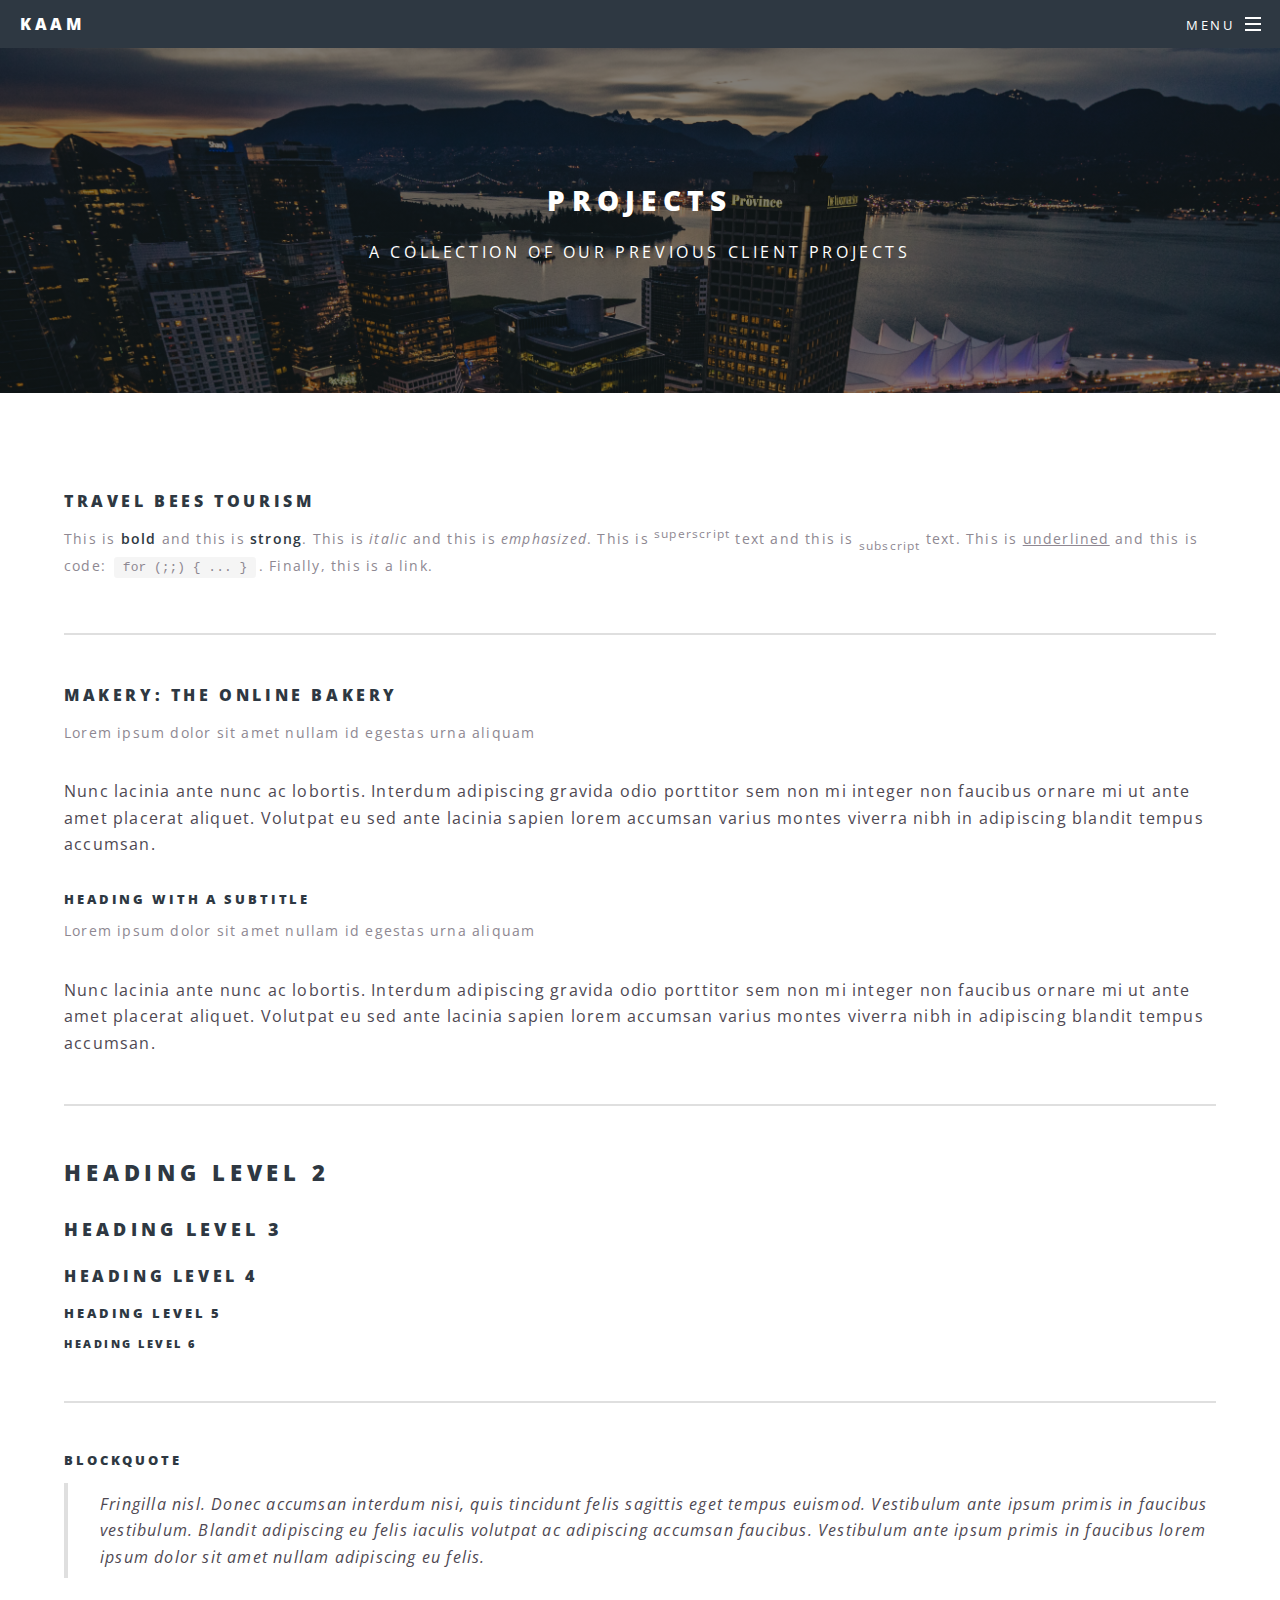
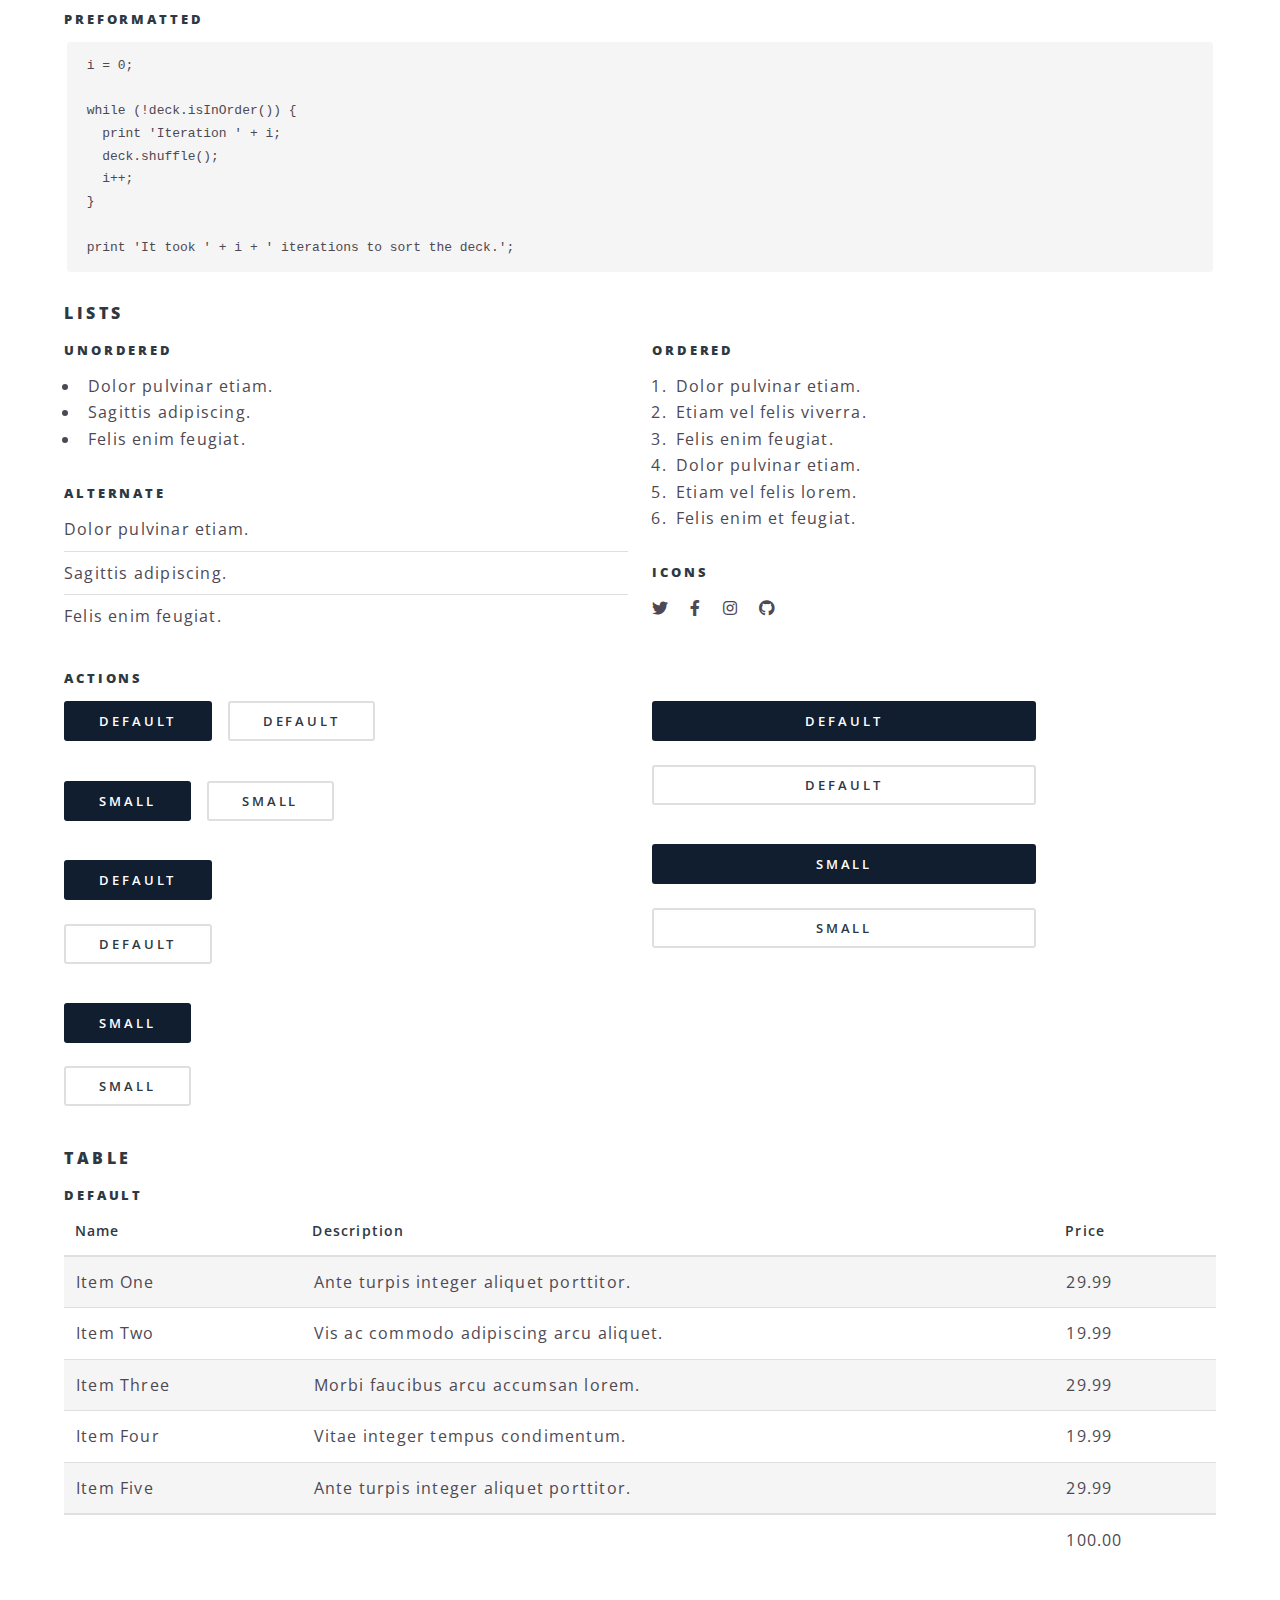
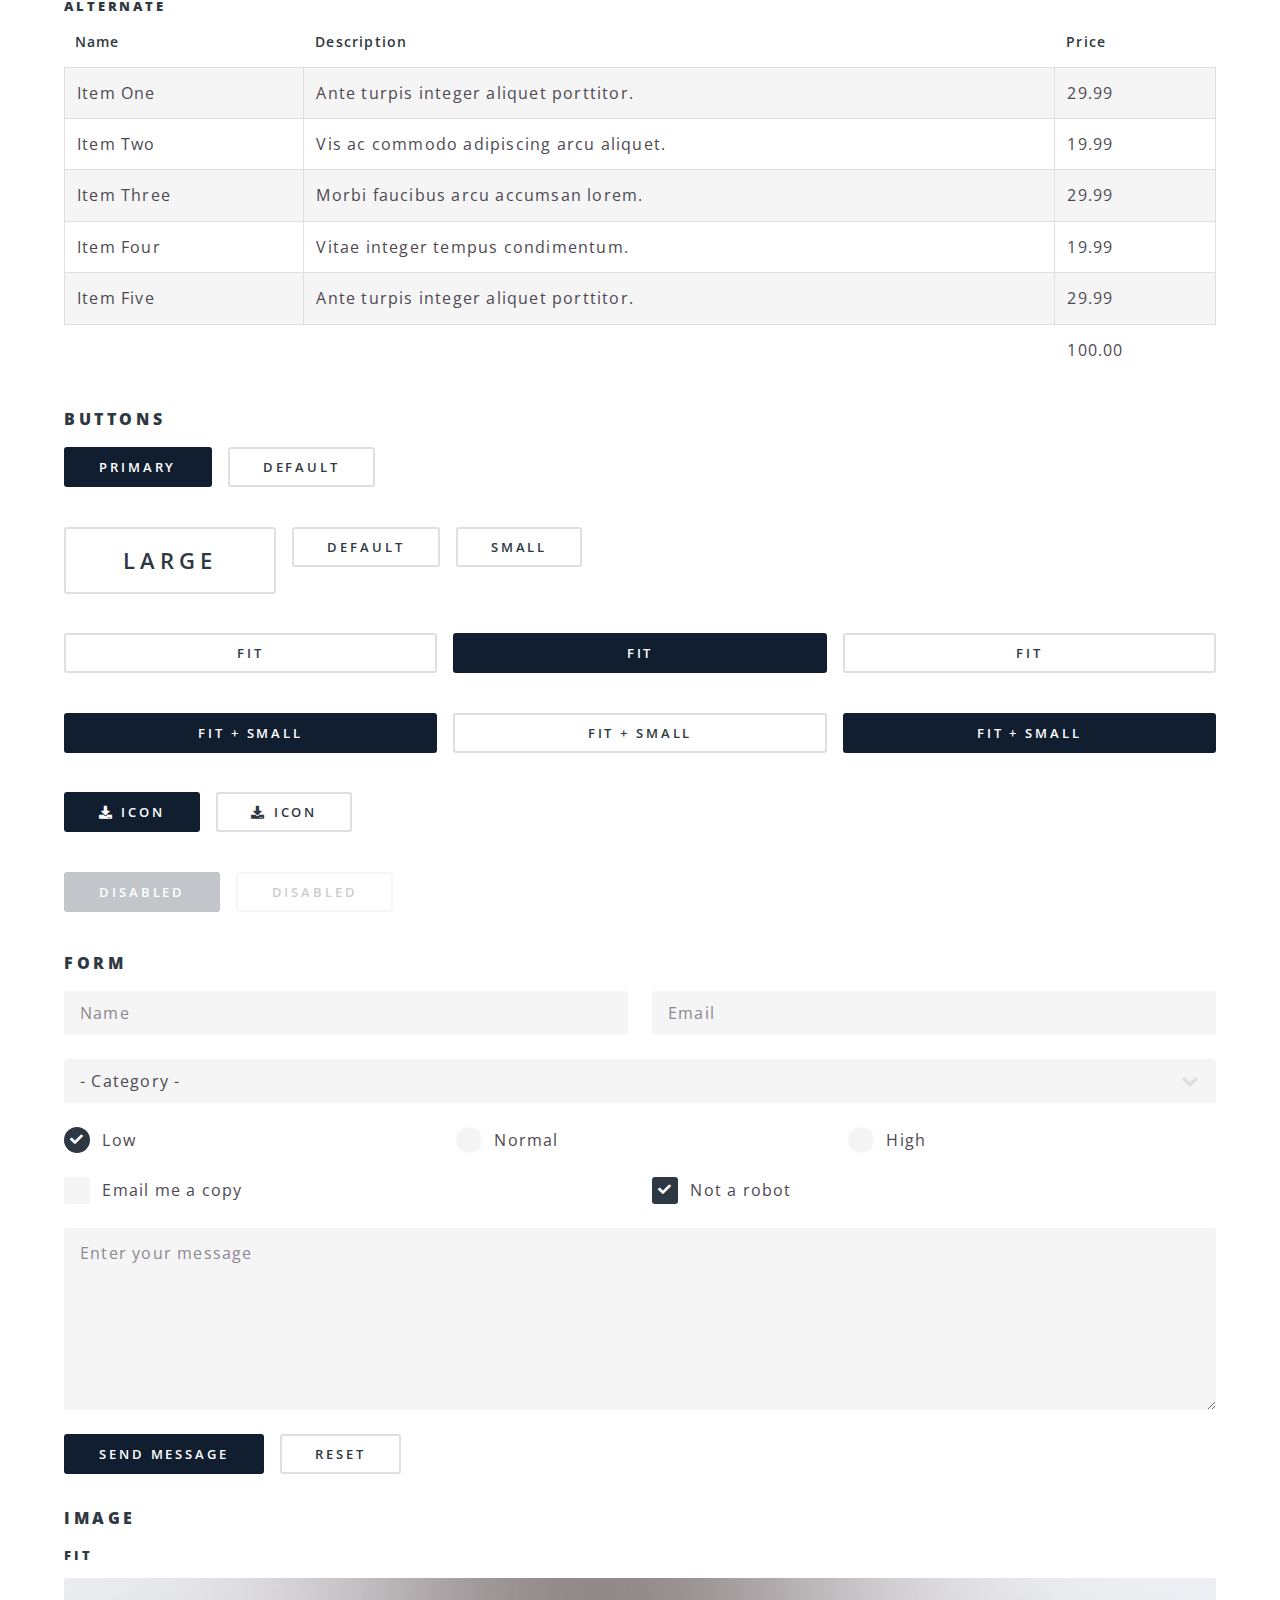
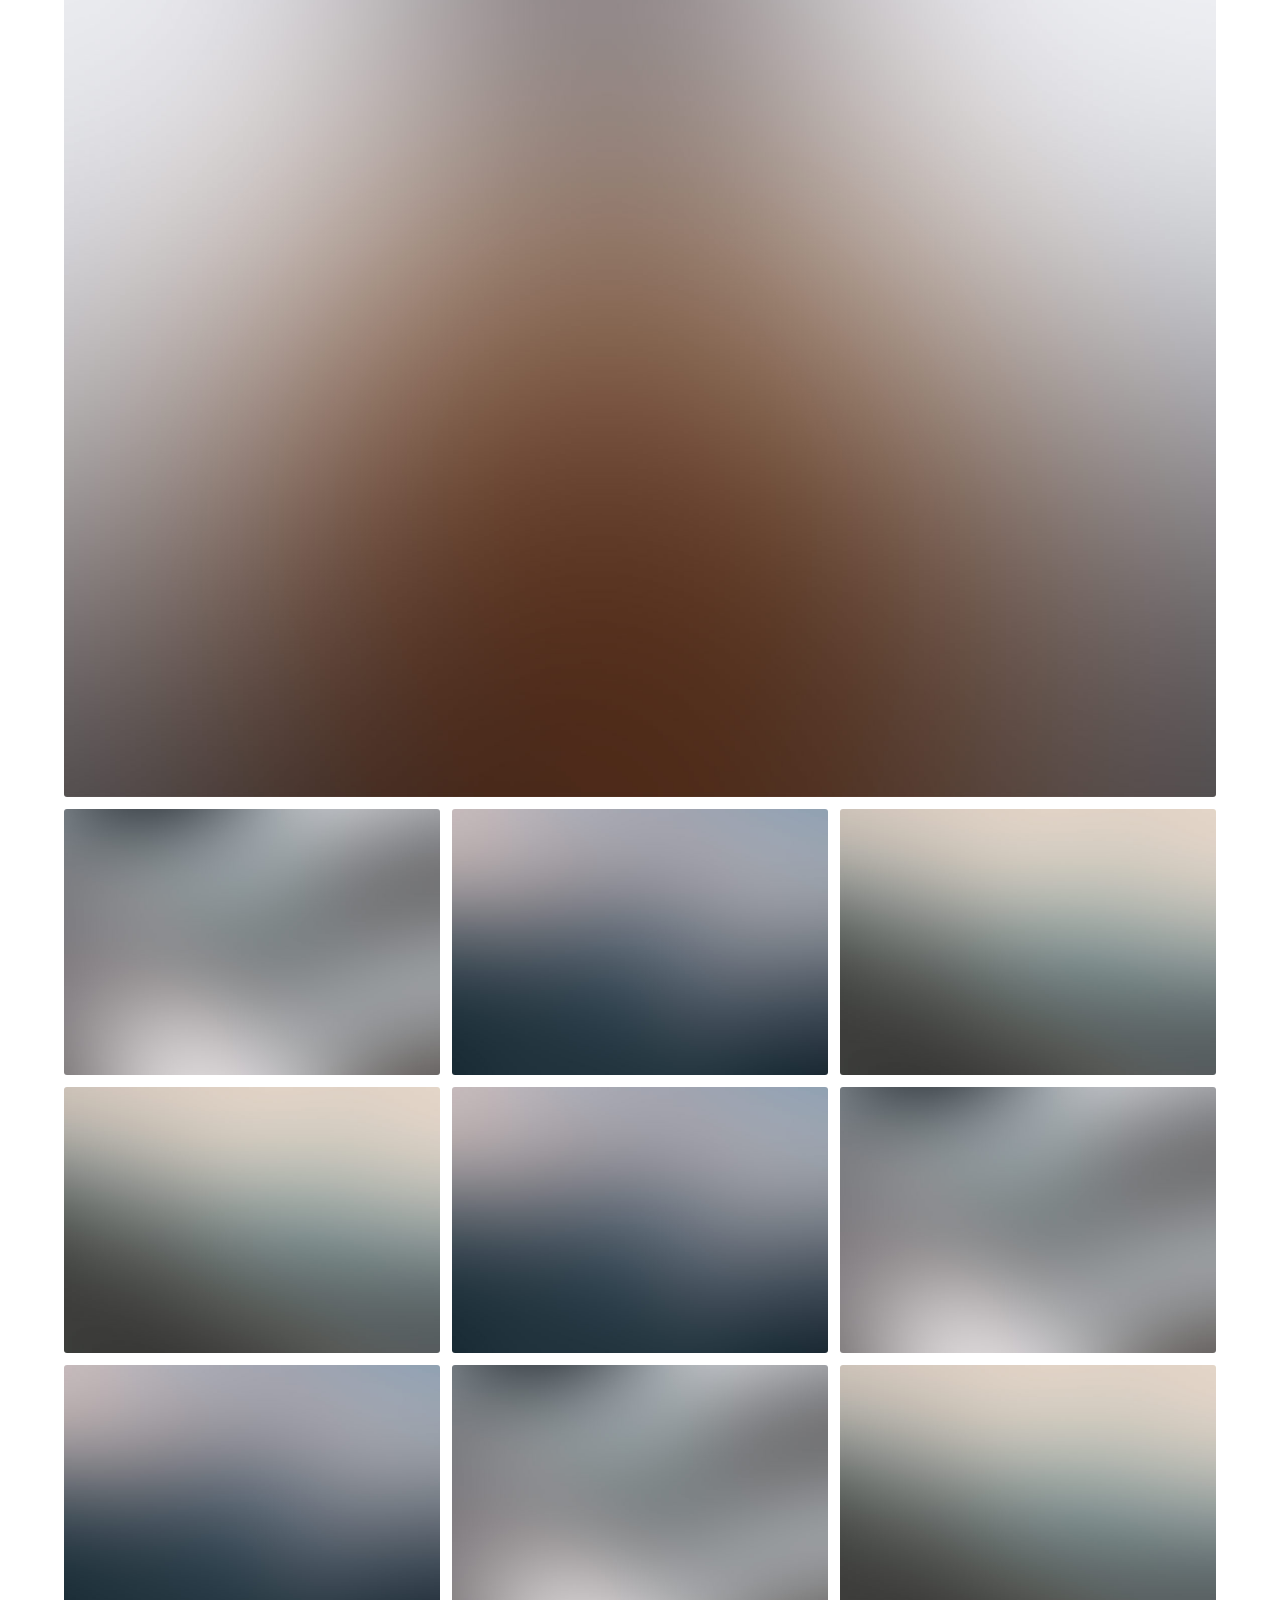
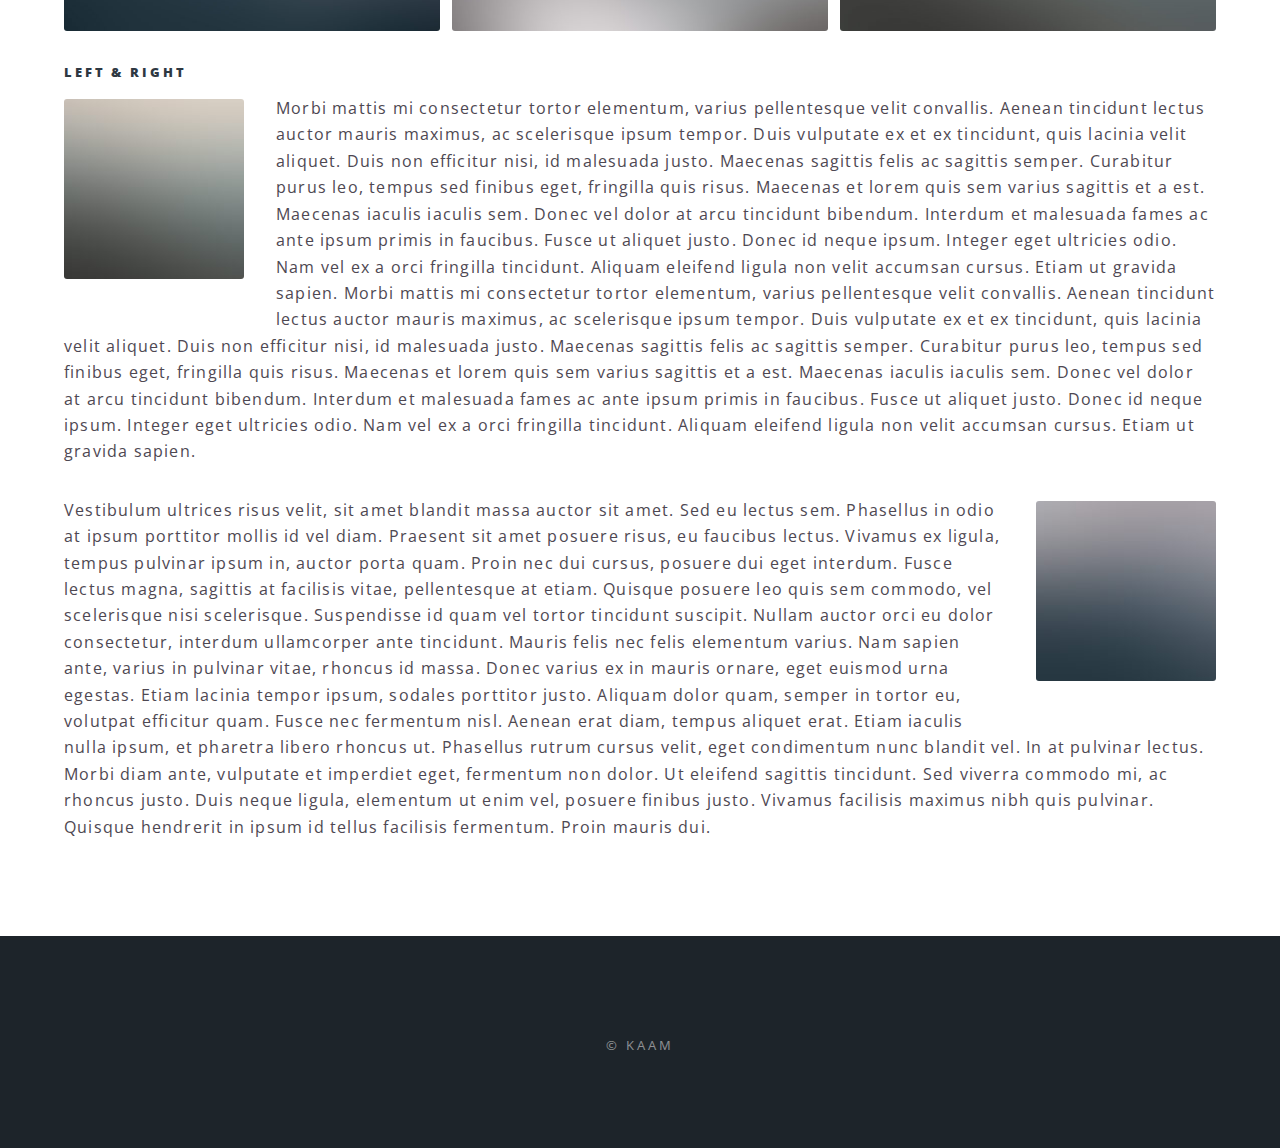
==== commit fb8ffaea: "Menu bar color Changing all footers to look like Home Fix menu bars on all pages to look like Home L" ====
--- a/elements.html
+++ b/elements.html
@@ -27,10 +27,10 @@
 									<div id="menu">
 										<ul>
 											<li><a href="index.html">Home</a></li>
-											<li><a href="generic.html">Services</a></li>
+											<li><a href="index.html#three">Services</a></li>
 											<li><a href="elements.html">Projects</a></li>
-											<li><a href="#inner">Get a quote</a></li>
-											<li><a href="#end">Contact Us</a></li>
+											<li><a href="https://form.jotform.com/210907755978269" target="_blank">Get Quotations</a></li>
+											<li><a href="https://form.jotform.com/210907755978269" target="_blank">Contact Us</a></li>
 										</ul>
 									</div>
 								</li>
@@ -48,13 +48,15 @@
 							<div class="inner">
 
 								<section>
+									<header>
 									<h4><a href="http://travelbees-com.stackstaging.com/" target="_blank">Travel Bees Tourism</a></h4>
 									<p>This is <b>bold</b> and this is <strong>strong</strong>. This is <i>italic</i> and this is <em>emphasized</em>.
 									This is <sup>superscript</sup> text and this is <sub>subscript</sub> text.
 									This is <u>underlined</u> and this is code: <code>for (;;) { ... }</code>. Finally, <a href="#">this is a link</a>.</p>
 									<hr />
+									</header>
 									<header>
-										<h4>Heading with a Subtitle</h4>
+										<h4><a href="https://www.behance.net/gallery/111528883/Makery-Food-Delivery-App" target="_blank">Makery: The Online Bakery</a></h4>
 										<p>Lorem ipsum dolor sit amet nullam id egestas urna aliquam</p>
 									</header>
 									<p>Nunc lacinia ante nunc ac lobortis. Interdum adipiscing gravida odio porttitor sem non mi integer non faucibus ornare mi ut ante amet placerat aliquet. Volutpat eu sed ante lacinia sapien lorem accumsan varius montes viverra nibh in adipiscing blandit tempus accumsan.</p>
@@ -359,15 +361,15 @@
 
 				<!-- Footer -->
 					<footer id="footer">
-						<ul class="icons">
+						<!-- <ul class="icons">
 							<li><a href="#" class="icon brands fa-twitter"><span class="label">Twitter</span></a></li>
 							<li><a href="#" class="icon brands fa-facebook-f"><span class="label">Facebook</span></a></li>
 							<li><a href="#" class="icon brands fa-instagram"><span class="label">Instagram</span></a></li>
 							<li><a href="#" class="icon brands fa-dribbble"><span class="label">Dribbble</span></a></li>
 							<li><a href="#" class="icon solid fa-envelope"><span class="label">Email</span></a></li>
-						</ul>
+						</ul> -->
 						<ul class="copyright">
-							<li>&copy; Untitled</li><li>Design: <a href="http://html5up.net">HTML5 UP</a></li>
+							<li>&copy; Kaam</li>
 						</ul>
 					</footer>
 
--- a/assets/css/main.css
+++ b/assets/css/main.css
@@ -1,11 +1,6 @@
 @import url(fontawesome-all.min.css);
 @import url("https://fonts.googleapis.com/css?family=Open+Sans:400,400italic,600,600italic,800,800italic");
 
-/*
-	Spectral by HTML5 UP
-	html5up.net | @ajlkn
-	Free for personal and commercial use under the CCA 3.0 license (html5up.net/license)
-*/
 
 
 html, body, div, span, applet, object,
@@ -2078,17 +2073,20 @@
 			}
 
 		.icon.style1 {
-			color: #00ffcc;
+			color:#6566a7;
 		}
 
 		.icon.style2 {
-			color: #00f0ff;
+			color: #8883A7;
 		}
 
 		.icon.style3 {
-			color: #76ddff;
-		}
-
+			color: #5f9fdb;
+		}
+
+		.icon.style4 {
+			color: #a1b8dd;
+		}
 /* Image */
 
 	.image {
@@ -2415,8 +2413,8 @@
 		background-color: transparent;
 		border-radius: 3px;
 		border: 0;
-		box-shadow: inset 0 0 0 2px #fff;
-		color: #fff;
+		box-shadow: inset 0 0 0 2px rgb(255, 255, 255);
+		color: rgb(255, 255, 255);
 		cursor: pointer;
 		display: inline-block;
 		font-size: 0.8em;
@@ -2439,7 +2437,7 @@
 		input[type="button"]:hover,
 		button:hover,
 		.button:hover {
-			background-color: rgba(144, 144, 144, 0.25);
+			background-color: rgb(18, 29, 45, 0.60);
 		}
 
 		input[type="submit"]:active,
@@ -2487,7 +2485,7 @@
 		input[type="button"].primary,
 		button.primary,
 		.button.primary {
-			background-color: #ed4933;
+			background-color: #111e2f;
 			box-shadow: none !important;
 			color: #ffffff !important;
 		}
@@ -2497,7 +2495,7 @@
 			input[type="button"].primary:hover,
 			button.primary:hover,
 			.button.primary:hover {
-				background-color: #ef5e4a !important;
+				background-color: #1b2f4a !important;
 			}
 
 			input[type="submit"].primary:active,
@@ -2505,7 +2503,7 @@
 			input[type="button"].primary:active,
 			button.primary:active,
 			.button.primary:active {
-				background-color: #eb341c !important;
+				background-color: #0a111a!important;
 			}
 
 		input[type="submit"].disabled, input[type="submit"]:disabled,
@@ -2850,7 +2848,7 @@
 			}
 
 			.wrapper.style1 header.major p {
-				color: #c8ece9;
+				color: #ffffff;
 			}
 
 			.wrapper.style1 label {
@@ -3351,7 +3349,7 @@
 		-ms-transition: -ms-transform 0.5s ease;
 		transition: transform 0.5s ease;
 		-webkit-overflow-scrolling: touch;
-		background: #21b2a6;
+		background: #121F31;
 		color: #ffffff;
 		height: 100%;
 		max-width: 80%;
@@ -3370,7 +3368,7 @@
 		}
 
 			#menu ul > li {
-				border-top: solid 1px rgba(0, 0, 0, 0.125);
+				border-top: solid 1px rgba(129, 129, 129, 0.2);
 				margin: 0.5em 0 0 0;
 				padding: 0.5em 0 0 0;
 			}
